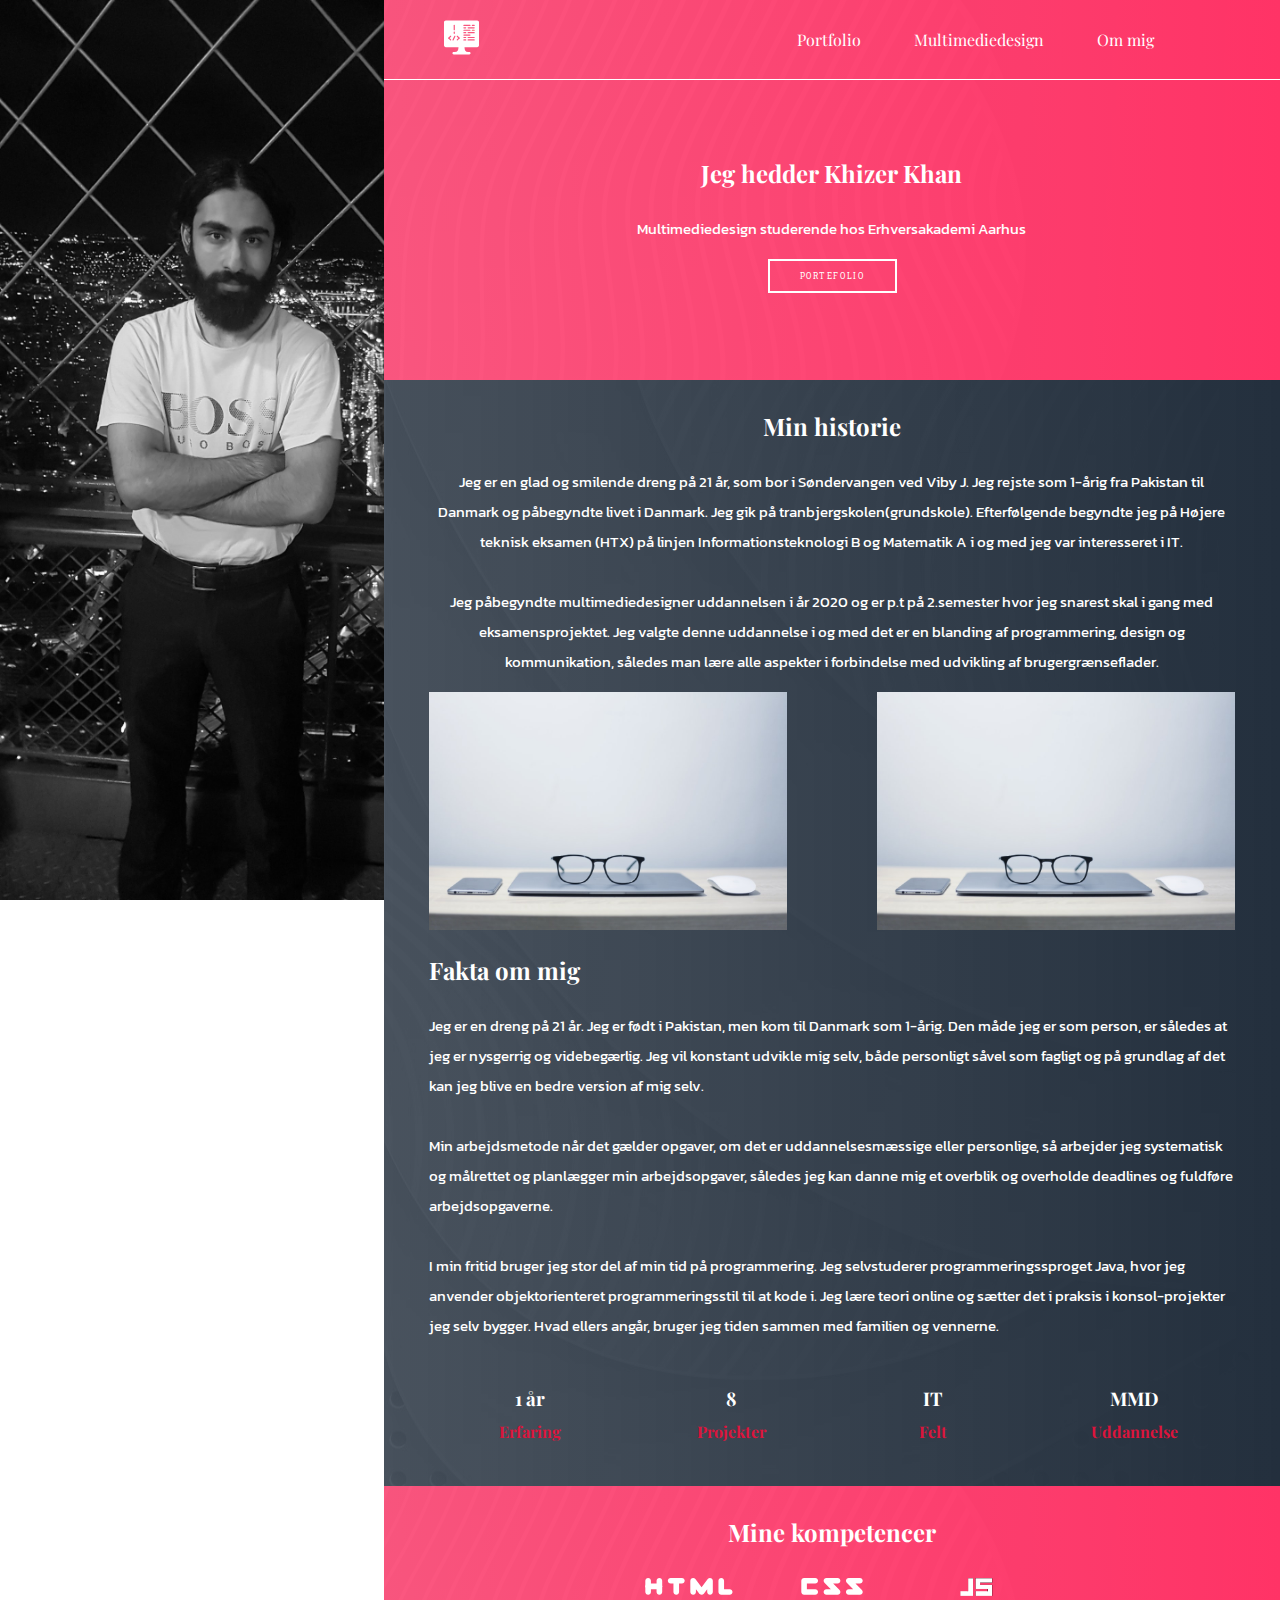
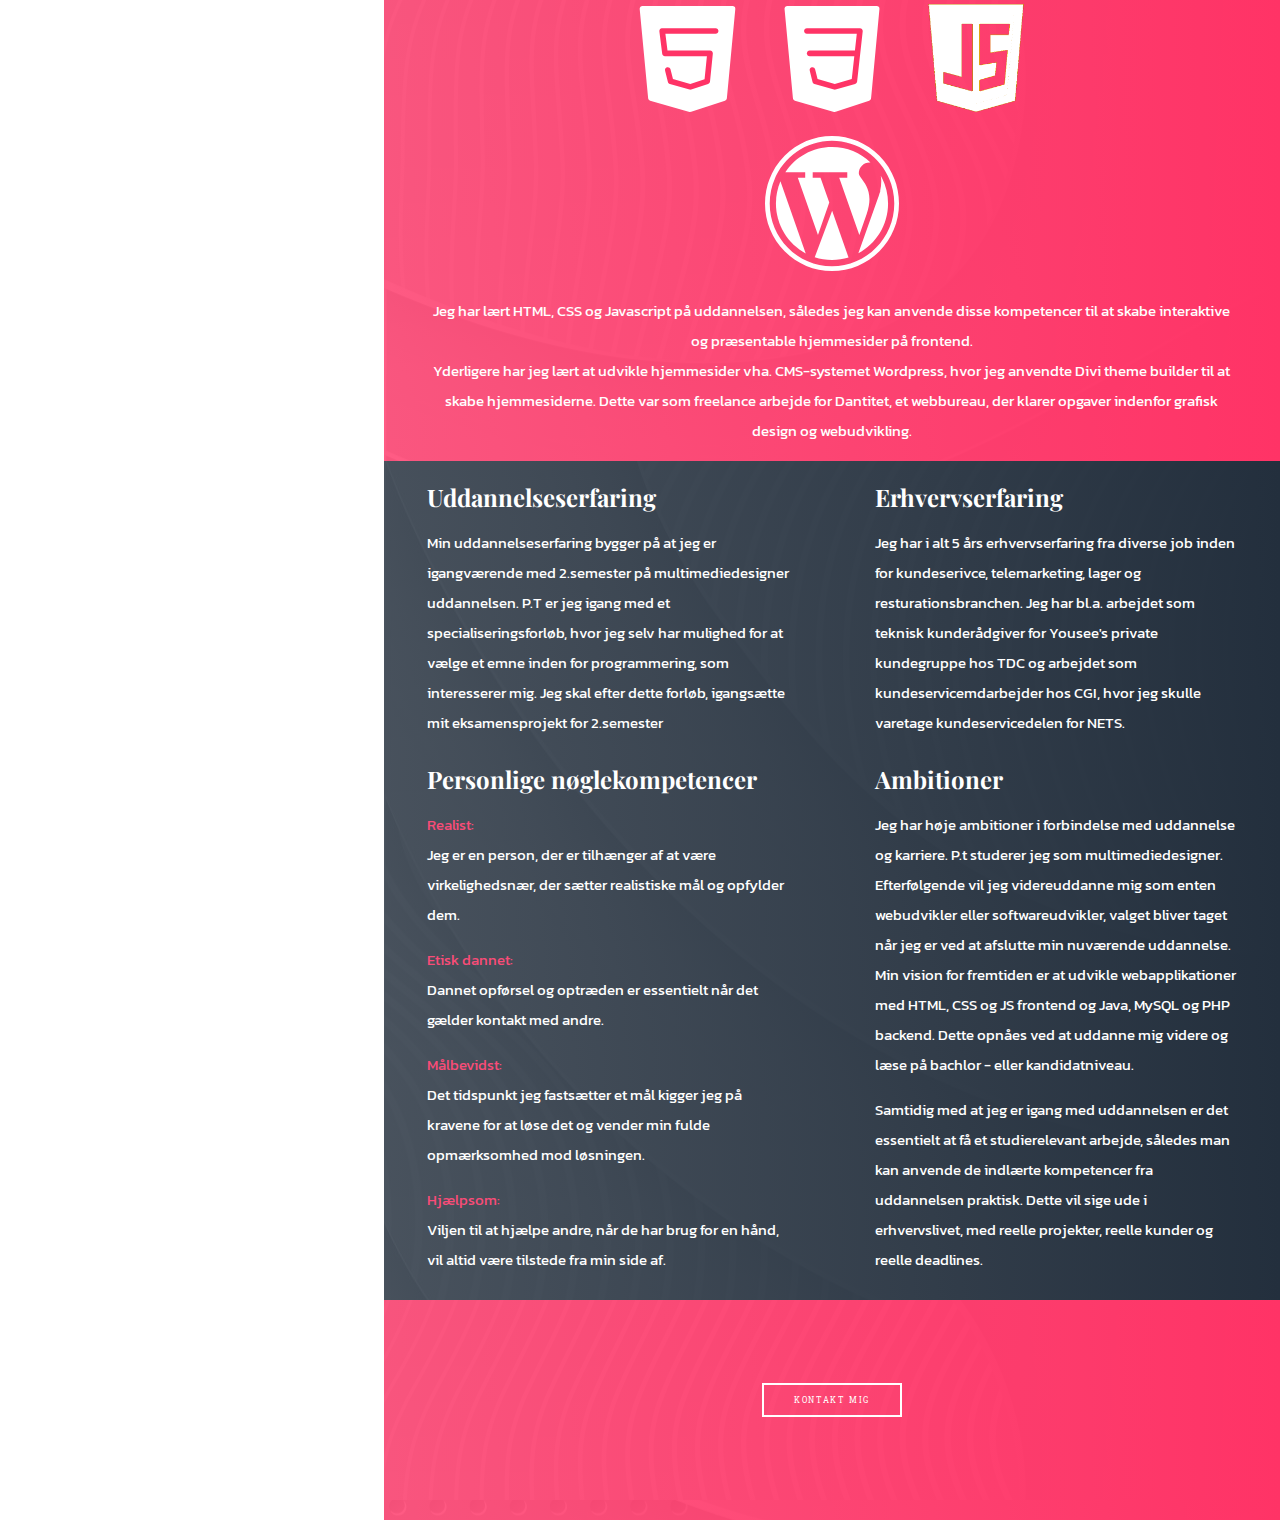
==== html/aboutme.html @ 786d1e97 "update" ====
<!DOCTYPE html>

<html lang="da">

<head>
    <meta charset="utf-8">
    <meta http-equiv="X-UA-Compatible" content="IE=edge">
    <title></title>
    <meta name="description" content="">
    <meta name="viewport" content="width=device-width, initial-scale=1">
    <link rel="stylesheet" href="../css/aboutme.css">
</head>

<body>


    <nav class="header">

        <a href="../index.html" class="logo"><img src="../images/coding.svg" id="logo"></a>
        <input class="menu-button" type="checkbox" id="menu-button">
        <label class="menu-icon" for="menu-button"><span class="nav-icon"></span></label>

        <ul class="menu">
            <li><a href="PortfoliePage.html">Portfolio</a></li>
            <li><a href="multimediedesign.html">Multimediedesign</a></li>
            <li class="hidden"><a href="datamatiker.html">Datamatiker</a></li>
            <li><a href="aboutme.html">Om mig</a></li>




        </ul>

    </nav>

    </nav>

    <nav class="navigation">
        <a href="../index.html"><img src="../images/coding.svg"> </a>
        <ul class="nav-list">
            <a href="../html/PortfoliePage.html">
                <li>Portfolio</li>
            </a>
            <a href="../html/multimediedesign.html">
                <li>Multimediedesign</li>
            </a>
            <a href="../html/datamatiker.html" class="hidden">
                <li class="hidden">Datamatiker</li>
            </a>
            <a href="../html/aboutme.html">
                <li>Om mig</li>
            </a>

        </ul>

    </nav>


    <main>

        <div class="fixed">
        </div>

        <div class="test">

            <div class="test1">
                <div class="content-box" id="content-1">
                    <div id="introduction_content">

                        <h2 class="Header">Jeg hedder Khizer Khan</h2>
                        <p class="text-font"> Multimediedesign studerende hos Erhversakademi Aarhus</p>
                        <a href="../html/PortfoliePage.html"><button id="CTAPortefolio">Portefolio</button></a>

                    </div>
                </div>

                <div class="content-box" id="aboutMe">
                    <div id="aboutMe_content">
                        <h2 class="Header marginTop">Min historie</h2>
                        <p class="text-font">Jeg er en glad og smilende dreng på 21 år, som bor i Søndervangen ved Viby
                            J. Jeg rejste som 1-årig fra Pakistan til Danmark og påbegyndte livet i Danmark. Jeg gik på
                            tranbjergskolen(grundskole). Efterfølgende begyndte jeg på Højere teknisk eksamen (HTX) på
                            linjen Informationsteknologi B og Matematik A i og med jeg var interesseret i IT. </p>

                        <p class="text-font"> Jeg påbegyndte multimediedesigner uddannelsen i år 2020 og er p.t på
                            2.semester hvor jeg snarest skal i gang med eksamensprojektet. Jeg valgte denne uddannelse i
                            og med det er en blanding af programmering, design og kommunikation, således man lære alle
                            aspekter i forbindelse med udvikling af brugergrænseflader. </p>
                        <div id="picture-box">
                            <div class="picture-frame">
                                <img src="../images/testing.jpg">
                            </div>
                            <div class="picture-frame">
                                <img src="../images/testing.jpg">

                            </div>


                        </div>
                        <div id="factsAboutMe">
                            <h2 class="Header spacing">Fakta om mig </h2>
                            <p class="text-font spacing" id="marginOff">Jeg er en dreng på 21 år. Jeg er født i
                                Pakistan, men kom til Danmark som 1-årig. Den måde jeg er som person, er således at jeg
                                er nysgerrig og videbegærlig. Jeg vil konstant udvikle mig selv, både personligt såvel
                                som fagligt og på grundlag af det kan jeg blive en bedre version af mig selv.</p>
                            <p class="text-font spacing" id="marginOff">Min arbejdsmetode når det gælder opgaver, om det
                                er uddannelsesmæssige eller personlige, så arbejder jeg systematisk og målrettet og
                                planlægger min arbejdsopgaver, således jeg kan danne mig et overblik og overholde
                                deadlines og fuldføre arbejdsopgaverne.</p>
                            <p class="text-font spacing" id="marginOff">
                                I min fritid bruger jeg stor del af min tid på programmering. Jeg selvstuderer
                                programmeringssproget Java, hvor jeg anvender objektorienteret programmeringsstil til at
                                kode i. Jeg lære teori online og sætter det i praksis i konsol-projekter jeg selv
                                bygger. Hvad ellers angår, bruger jeg tiden sammen med familien og vennerne.</p>
                        </div>

                        <div id="factnumber_box">
                            <div class="factNumber_content">
                                <h3 class="Header">1 år</h3>
                                <h4 class="Header color">Erfaring</h4>

                            </div>
                            <div class="factNumber_content">
                                <h3 class="Header">8</h3>

                                <h4 class="Header color">Projekter</h4>

                            </div>
                            <div class="factNumber_content">
                                <h3 class="Header">IT</h3>

                                <h4 class="Header color">Felt</h4>

                            </div>
                            <div class="factNumber_content">
                                <h3 class="Header">MMD</h3>

                                <h4 class="Header color">Uddannelse</h4>

                            </div>


                        </div>
                    </div>




                </div>

                <div class="content-box" id="MySkills">
                    <div class="introduction_mySkills">
                        <h2 class="Header marginTop">Mine kompetencer</h2>
                        <div class="skill-box">
                            <div class="frame-pictures">
                                <img src="../images/html-5.svg">
                            </div>
                            <div class="frame-pictures">
                                <img src="../images/css_logo.svg">
                            </div>
                            <div class="frame-pictures">
                                <img src="../images/js.png" id="border-radius">
                            </div>

                            <div class="word-press frame-pictures">
                                <img src="../images/wordpress.svg" id="border-radius">
                            </div>

                            <p class="text-font">Jeg har lært HTML, CSS og Javascript på uddannelsen, således jeg kan
                                anvende disse
                                kompetencer til at skabe interaktive og præsentable hjemmesider på frontend.<br>
                                Yderligere har jeg lært at udvikle hjemmesider vha. CMS-systemet Wordpress, hvor jeg
                                anvendte Divi theme builder til at skabe hjemmesiderne. Dette var som freelance arbejde
                                for Dantitet, et webbureau, der klarer opgaver indenfor grafisk design og webudvikling.

                            </p>
                        </div>




                        <div class="skill-box hidden">
                            <div class="frame-pictures hidden">
                                <img src="../images/html-5.svg">
                            </div>
                            <div class="frame-pictures">
                                <img src="../images/css_logo.svg">
                            </div>
                            <div class="frame-pictures">
                                <img src="../images/js.png" id="border-radius">
                            </div>


                        </div>
                        <p class="text-font hidden">Jeg har lært Java, MySQL og PHP, som primært forholder sig til
                            backend-udvikling. Jeg kan kombinere min viden om front-end og back-end udvikling og anvende
                            det projektorienteret.

                        </p>
                        <div class="skill-container">
                            <div class="skill-description-box color_to_skill_box">
                                <h2 class="Header spacing">Uddannelseserfaring</h2>
                                <p class="text-font spacing">Min uddannelseserfaring bygger på at jeg er igangværende
                                    med
                                    2.semester på multimediedesigner uddannelsen. P.T er jeg igang med et
                                    specialiseringsforløb, hvor jeg selv har mulighed for at vælge et emne inden for
                                    programmering, som interesserer mig. Jeg skal efter dette forløb, igangsætte mit
                                    eksamensprojekt for 2.semester </p>

                                <!-- På nuværende tidspunkt går jeg på
                                    Datamatiker uddannelsen, som primært forholder sig til udvikling og designing af
                                    systemer med teknologier som, Java, mySQL og PHP.-->
                            </div>



                            <div class="skill-description-box color_to_skill_box">
                                <h2 class="Header spacing"> Erhvervserfaring</h2>
                                <p class="text-font spacing">Jeg har i alt 5 års erhvervserfaring fra diverse job inden
                                    for kundeserivce, telemarketing, lager og resturationsbranchen. Jeg har bl.a.
                                    arbejdet som teknisk kunderådgiver for Yousee's private kundegruppe hos TDC og
                                    arbejdet som kundeservicemdarbejder hos CGI, hvor jeg skulle varetage
                                    kundeservicedelen for NETS.

                                </p>
                            </div>

                            <div class="skill-description-box color_to_skill_box">
                                <h2 class="Header spacing">Personlige nøglekompetencer</h2>
                                <p class="text-font spacing"><span class="highlight">Realist:</span><br>Jeg er en
                                    person, der er tilhænger af at være virkelighedsnær, der sætter realistiske mål og
                                    opfylder dem.</p>
                                <p class="text-font spacing"><span class="highlight">Etisk dannet:</span><br>Dannet
                                    opførsel og optræden er essentielt når
                                    det gælder kontakt med andre.</p>
                                <p class="text-font spacing"><span class="highlight">Målbevidst:</span><br>
                                    Det tidspunkt jeg fastsætter et mål kigger jeg på kravene for at løse det og vender min fulde opmærksomhed mod løsningen.
                                   </p>
                                <p class="text-font spacing"><span class="highlight">Hjælpsom:</span><br> Viljen til at hjælpe andre, når de har brug for en
                                    hånd, vil altid være tilstede fra min side af.
                            </p>

                                <!--<ul class="list">
                                    <li class="listItems">Realist</li>
                                    <li class="listItems">Etisk dannet</li>
                                    <li class="listItems">Målbevidst</li>
                                    <li class="listItems">Hjælpsom</li>


                                </ul> -->


                            </div>

                            <div class="skill-description-box color_to_skill_box">
                                <h2 class="Header spacing">Ambitioner</h2>
                                <p class="text-font spacing" id="marginOff">Jeg har høje ambitioner i forbindelse med
                                    uddannelse og karriere. P.t studerer jeg som multimediedesigner. Efterfølgende vil
                                    jeg videreuddanne mig som enten webudvikler eller softwareudvikler, valget bliver
                                    taget når jeg er ved at afslutte min nuværende uddannelse. Min vision for fremtiden
                                    er at udvikle webapplikationer med HTML, CSS og JS frontend og Java, MySQL og PHP
                                    backend. Dette opnåes ved at uddanne mig videre og læse på bachlor - eller
                                    kandidatniveau.</p>
                                <p class="text-font spacing" id="marginOff">Samtidig med at jeg er igang med uddannelsen
                                    er det essentielt at få et studierelevant arbejde, således man kan anvende de
                                    indlærte kompetencer fra uddannelsen praktisk. Dette vil sige ude i erhvervslivet,
                                    med reelle projekter, reelle kunder og reelle deadlines.</p>

                            </div>
                        </div>
                        <div class="contact">

                            <a id="CTAPortefolio" href="mailto:Khizer759@gmail.com">Kontakt mig</a>
                        </div>

                    </div>


                </div>
            </div>
        </div>
    </main>

    <footer></footer>

    <script src="../js/script.js"></script>
</body>

</html>
---- css/aboutme.css ----
/* Google-fonts: */ 
@import url('https://fonts.googleapis.com/css2?family=Montserrat:wght@300&display=swap');
@import url('https://fonts.googleapis.com/css2?family=Roboto+Slab&display=swap');
@import url('https://fonts.googleapis.com/css2?family=Playfair+Display:wght@500&display=swap');
@import url('https://fonts.googleapis.com/css2?family=Peddana&display=swap');
@import url('https://fonts.googleapis.com/css2?family=Kanit:wght@200&display=swap');
/* #FF3366 */
/* CSS-variables for colors and typographys: */ 

:root{
--main-button-font: 'Roboto Slab', serif;
--main-header-font: 'Playfair Display', serif;
--main-text-font: 'Kanit', sans-serif;
--main-hidden-show-text: "none";
}

*{
 box-sizing: border-box;   
}

body{
margin: 0;
padding: 0;   

}


@media screen and (min-width:1025px){

#SecondDecendant{
margin-top: 130px;
}

/*
.fullscreen-box{
width: 100%;
height: auto;
}

#fullscreenImage{
width: 69vw;
}

*/

.highlight{
color: #F94C78;
}

.border-r{
}

.header{
display: none;
}



.navigation{
    width: 70%;
    height: 80px;
    border-bottom: 1px solid white;
    position: fixed;
    display: flex;
    flex-flow: row wrap;
    align-items: center;
    justify-content: space-between;
    margin-left: 30%;
    background-image: linear-gradient(90deg, rgba(255, 51, 102, 0.8), rgba(255, 51, 102, 1)), url("../images/background.jpg");

    }
    
    .navigation img{
    margin-left: 60px;
    width: 35px;


    }

    #content-1{
    margin-top: 60px;
    }
    

    .nav-list{
    display: flex;
    width: 450px;
    justify-content: space-around;
    color: white;
    list-style-type: none;
    text-decoration: none;
    margin-right: 100px;
    }
    
    .nav-list a{
    text-decoration: none;
    color: white;
    font-family: var(--main-header-font);
    }
    
    .nav-list a:hover{
    color: black;
    }

.fixed{
width: 30%;
height: 100vh;
background-image: url(../images/khizer-fixed.jpg);
background-size: cover;
position: fixed; 
-webkit-filter: grayscale(100%); /* Safari 6.0 - 9.0 */
filter: grayscale(100%);    

}

.test{
width: 100%;
height: auto;
display: flex;
flex-flow: row;
justify-content: flex-end;
}

.test1{
width: 70%;
height: auto;
display: flex;
flex-flow: column;
}

.content-box{
    width: 100%;
    height: auto;
    display: flex;
    justify-content: center;
    align-items: center;
    padding-top: 10px;
padding-bottom: 10px;
    }

    .content-box:nth-child(odd) {
        background-image: linear-gradient(90deg, rgba(255, 51, 102, 0.8), rgba(255, 51, 102, 1)), url("../images/background.jpg");
    width: 100%;
    }

    .content-box:nth-child(even) {
    background-image: linear-gradient(90deg,rgba(35, 47, 61, 0.8), rgba(35, 47, 61, 1)), url("../images/background-flipped.jpg");
    width: 100%;
    }
    
    #introduction_content{
    width: 100%;
    height: 300px;
    display: flex;
    flex-flow: column;
    align-items: center;
    justify-content: center;  
    color: white;
    }
    
    .text-font{
    font-family: var(--main-text-font);   
    color: white; 
    width: 90%;
    margin-left: auto;
    margin-right: auto;
    text-align: center;
    font-size: 15px;
    line-height: 2;
    
    }
    
    .Header{
    font-family: var(--main-header-font);   
    margin: 10px 0px;
    color: white;
    width: 90%;
    text-align: center;
    margin-left: auto;
    margin-right: auto;
    }
    
    #CTAPortefolio{
        padding: 10px 30px;
        color: white;
        background-color: transparent;
        border: 2px solid white;
        font-size: 0.5rem;
        letter-spacing: .1rem;
        text-transform: uppercase;
        margin-top: 30px;
        transition: .3s ease background-color;
        transition-property: background-color, color;
        margin: 0px 5px;
        font-family: var(--main-button-font);   
        text-decoration: none;
    }
    
    #font1{
    margin: 0; 
    }
    
    #CTAPortefolio:hover{
    
        border-color: crimson;
    }
    
    .container{
     
    }
    

    
    #aboutMe_content, .introduction_mySkills{
    width: 100%;    
    height: auto;
    display: flex;
    flex-flow: column;
    justify-content: center;
    align-items: center;
    padding-top: 10px;
    padding-bottom: 10px;
    }
    
    #picture-box, .skill-box{
    width: 100%;
    height: auto;
    display: flex;
    flex-flow: row wrap;
    align-items: center;
    justify-content: space-around;
    }
    
    .picture-frame{
    width: 40%;
    }
    
    .picture-frame img{
    width: 99.9%;
    }

    .hidden{
        display: none;
        }
    
    #factsAboutMe{
    width: 100%;
    display: flex;
    flex-flow: row wrap;
    align-items: center;
    justify-content: flex-start;
  padding-top: 10px;
padding-bottom: 10px;

  
    }

    .skill-description-box{
    width: 45%;
    }

    .skill-container{
    width: 100%;
    height: auto;
    display: flex;
    flex-flow: row wrap;
    justify-content: space-around;
    background-image: linear-gradient(90deg,rgba(35, 47, 61, 0.8), rgba(35, 47, 61, 1)), url("../images/background-flipped.jpg");
    padding-top: 10px;
padding-bottom: 10px;
    }

   
    
    .spacing{
    text-align: start;
    }
    .marginTop{
    margin-top: 10px;
    }
    
    #factnumber_box{
    width: 90%;
    height: auto;
    display: flex;
    flex-flow: row wrap;
    justify-content: space-around;
    align-content: space-around;
    padding-top: 10px;
padding-bottom: 10px;
    }
    
    .factNumber_content{
    width: 25%;
    height: auto;
    text-align: center;
    height: 80px;
    }
    
    .color{
    color:crimson; 
    margin-top: 5px;
    
    }
    
    #MySkills{
    
    }
    
    .frame-pictures{
    width: 15%;
    height: auto;
    margin: 0px 5px;
    padding-top: 10px;
    padding-bottom: 10px;
    
    }

    .word-press{
    width: 100%;
    height: auto;
    margin: 0px 5px;
    padding-top: 10px;
    padding-bottom: 10px;
display: flex;
justify-content: center;
    }

    
    
    .frame-pictures img{
    width: 99.9%;
   
    }

    .word-press img{
        width: 15.13%;
        }
    .skill-box{
    justify-content: center;
    margin-top: 10px;
    }
    
    #border-radius{
    }
    

    
    
    #emailMe{
    margin: 10px; 
    padding: 10px 30px;
    color: white;
    background-color: transparent;
    border: 2px solid crimson;
    font-size: 0.5rem;
    letter-spacing: .1rem;
    text-transform: uppercase;
    margin-top: 30px;
    transition: .3s ease background-color;
    transition-property: background-color, color;
    margin: 10px 5px;
    font-family: var(--main-button-font);
    text-decoration: none;
    }
    
    #emailMe:hover{
        color: black;
        background-color: crimson;  
    }
    
    .contact{
    width: 100%;
    height: 200px;
    display: flex;
    flex-flow: row;  
    justify-content: center;
    align-items: center;
    background-image: linear-gradient(90deg, rgba(255, 51, 102, 0.8), rgba(255, 51, 102, 1)), url("../images/background.jpg");
    }
    
    
    
.list{
color: white;
font-family: var(--main-text-font);
line-height: 7;
font-size: 15px;
margin-top: -30px;
}



}

@media screen and (max-width:1024px){

    
  .navigation{
    display: none;
    }
    
    .menu li, a {
        color: white;
        list-style: none;
        text-decoration: none;
        font-family: var(--main-headingfont);
        }
     
        .header{
            background-image: linear-gradient(90deg, rgba(255, 51, 102, 0.8), rgba(255, 51, 102, 1)), url("../images/background.jpg");

            box-shadow: 1px 1px 4px 0 rgba(0, 0, 0, .3);
            position: fixed;
            width: 100%;
            z-index: 3;
            border-bottom: 1px solid white;
        }
        
        .header ul{
        margin: 0;
        padding: 0;
        overflow: hidden;
        background-color: black;
        
            
        }
        
        .header ul a{
        display: block;
        outline: 1px solid crimson;
        outline-style:solid;
        padding: 20px;
      
        }
        
        .header ul a:hover{
        background-color:crimson;
        color: white;
        }
        
        .header .logo{
        float: left;
        display: block;
        }
        
        .header .menu{
        clear: both;
        max-height: 0;
        transition:max-height .2s ease-out;
            
        }
        
        #logo{
      margin-top: 20px;
      margin-bottom: 10px;
      margin-left: 18px;
      width: 35px;
        }
        
        .header .menu-icon{
        padding: 28px 20px;
        position: relative;
        float: right;
        cursor: pointer;
        }
        
        
        .header .menu-icon .nav-icon{
        background-color: white;
        display: block;
        height: 2px;
        top: 5px;
        width: 18px;
        position: relative;
        transition:background 2.s ease-out;
        }
        
        .header .menu-icon .nav-icon:before{
        content: "";
        display: block;
        height: 100%;
        width: 100%;
        position: absolute;
        transition:all .2 ease-out;
        top: 10px;
        background: white;
        }
        
        .header .menu-icon .nav-icon:after{
        content: "";
        display: block;
        height: 100%;
        width: 100%;
        top: 5px;
        position: absolute;
        transition:all .2 ease-out;
        background:white;
            
        /* check her */
        }
        
        .header .menu-button{
            display: none;
                
            }
        
        .header .menu-button:checked ~ .menu{
        max-height: 350px;    
        }

    .fixed{
     width: auto;
     margin-left: auto;
     margin-right: auto;
     height:60vh;
     background-image: url(../images/khizer-fixed.jpg);
     background-size: cover;
     background-attachment: fixed;
     -webkit-filter: grayscale(100%); /* Safari 6.0 - 9.0 */
filter: grayscale(100%);    
    }

.content-box{
width: 100%;
height: auto;
display: flex;
justify-content: center;
align-items: center;
}

#introduction_content{
width: 100%;
height: 300px;
display: flex;
flex-flow: column;
align-items: center;
justify-content: center;  
color: white;

}

.text-font{
font-family: var(--main-text-font);   
color: white; 
width: 90%;
margin-left: auto;
margin-right: auto;
text-align: center;
line-height: 2;

}

.Header{
font-family: var(--main-header-font);   
margin: 10px;
color: white;
width: 90%;
text-align: center;
margin-left: auto;
margin-right: auto;
}

#CTAPortefolio{
    padding: 10px 30px;
    color: white;
    background-color: transparent;
    border: 2px solid white;
    font-size: 0.5rem;
    letter-spacing: .1rem;
    text-transform: uppercase;
    margin-top: 30px;
    transition: .3s ease background-color;
    transition-property: background-color, color;
    margin: 0px 5px;
    font-family: var(--main-button-font);   
}

#font1{
margin: 0; 
}

#CTAPortefolio:hover{
    border-color: crimson;
      
}

.container{
 
}

#aboutMe{
}

#aboutMe_content, .introduction_mySkills{
width: 100%;    
height: auto;
display: flex;
flex-flow: column;
justify-content: center;
align-items: center;
padding-top: 10px;
padding-bottom: 10px;
}

#picture-box, .skill-box{
width: 100%;
height: auto;
display: flex;
flex-flow: row wrap;
align-items: center;
justify-content: space-around;
}

.picture-frame{
width: 40%;
height: auto;
}

.picture-frame img{
width: 99.9%;
}

#factsAboutMe, .skill-description-box{
width: 100%;
height: auto;
display: flex;
flex-flow: row wrap;
align-items: center;
justify-content: flex-start;
padding-top: 10px;
padding-bottom: 10px;
}

.spacing{
text-align: start;
margin-top: 10px;
}
.marginTop{
margin-top: 10px;
}

#factnumber_box{
width: 100%;
height: auto;
display: flex;
flex-flow: row wrap;
justify-content: space-around;
align-content: space-around;
}

.factNumber_content{
width: 40%;
height: auto;
text-align: center;
height: 80px;
}

.color{
color:crimson; <
margin-top: 5px;

}

#MySkills{

}

.frame-pictures{
width: 15%;
height: auto;
margin: 0px 5px;
padding-top: 10px;
padding-bottom: 10px;

}

.frame-pictures img{
width: 99.9%;

}
.skill-box{
justify-content: center;
margin-top: 10px;
}



.color_to_skill_box{
    background-image: linear-gradient(90deg,rgba(35, 47, 61, 0.8), rgba(35, 47, 61, 1)), url("../images/background-flipped.jpg");
   
}


#emailMe{
margin: 10px; 
padding: 10px 30px;
color: white;
background-color: transparent;
border: 2px solid crimson;
font-size: 0.5rem;
letter-spacing: .1rem;
text-transform: uppercase;
margin-top: 30px;
transition: .3s ease background-color;
transition-property: background-color, color;
margin: 10px 5px;
font-family: var(--main-button-font);
}

#emailMe:hover{
    color: black;
    background-color: crimson;  
}

.contact{
width: 100%;
height: 200px;
display: flex;
flex-flow: row;  
justify-content: center;
align-items: center;
background-image: linear-gradient(90deg, rgba(255, 51, 102, 0.8), rgba(255, 51, 102, 1)), url("../images/background.jpg");
}

.list{
    color: white;
    font-family: var(--main-text-font);
    line-height: 2;
    margin-top: 10px;
    font-size: 15px;
    width: 95%;
   margin-left: auto;
   margin-right: auto;
   
    }


 .hidden{
display: none;
 }

  .content-box:nth-child(odd) {
    background-image: linear-gradient(90deg, rgba(255, 51, 102, 0.8), rgba(255, 51, 102, 1)), url("../images/background.jpg");
    width: 100%;
    }

    .content-box:nth-child(even) {
    background-image: linear-gradient(90deg,rgba(35, 47, 61, 0.8), rgba(35, 47, 61, 1)), url("../images/background-flipped.jpg");
    width: 100%;
    }

    .highlight{
    color: #F94C78;
    }
}
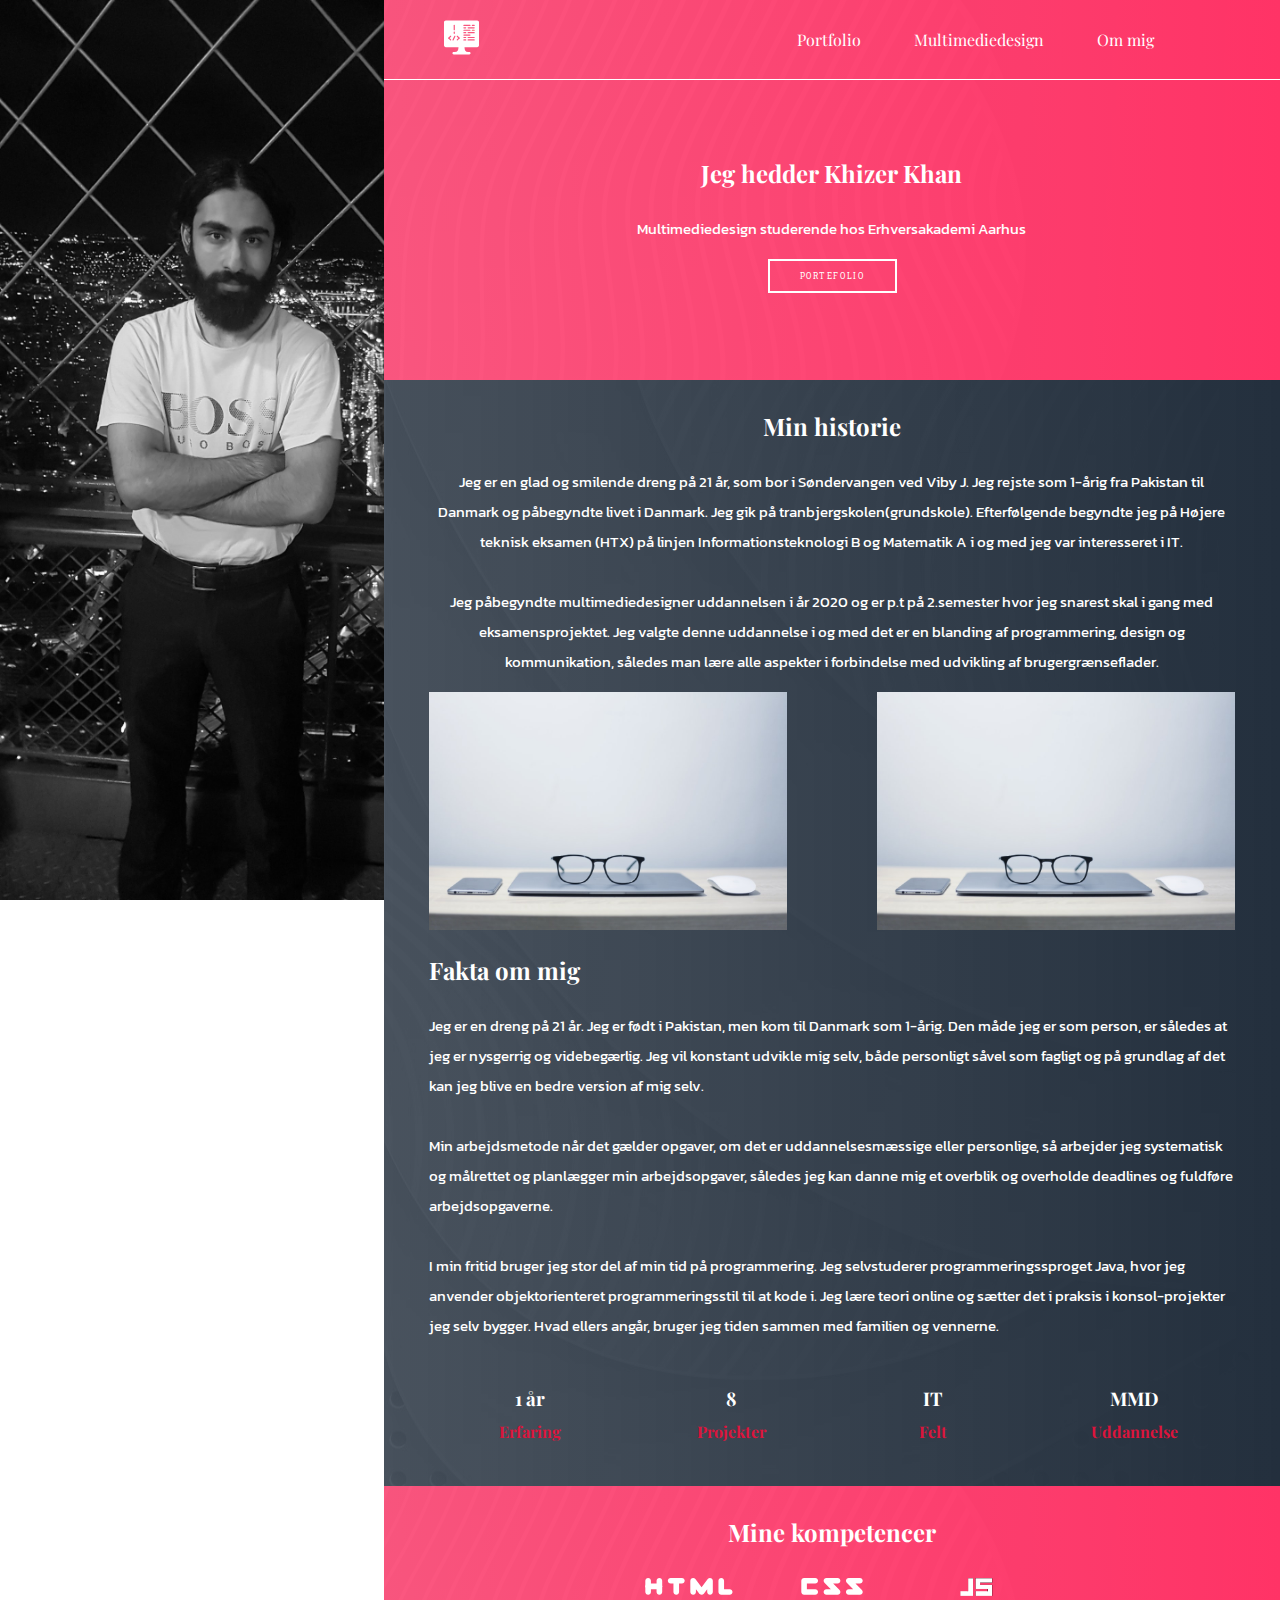
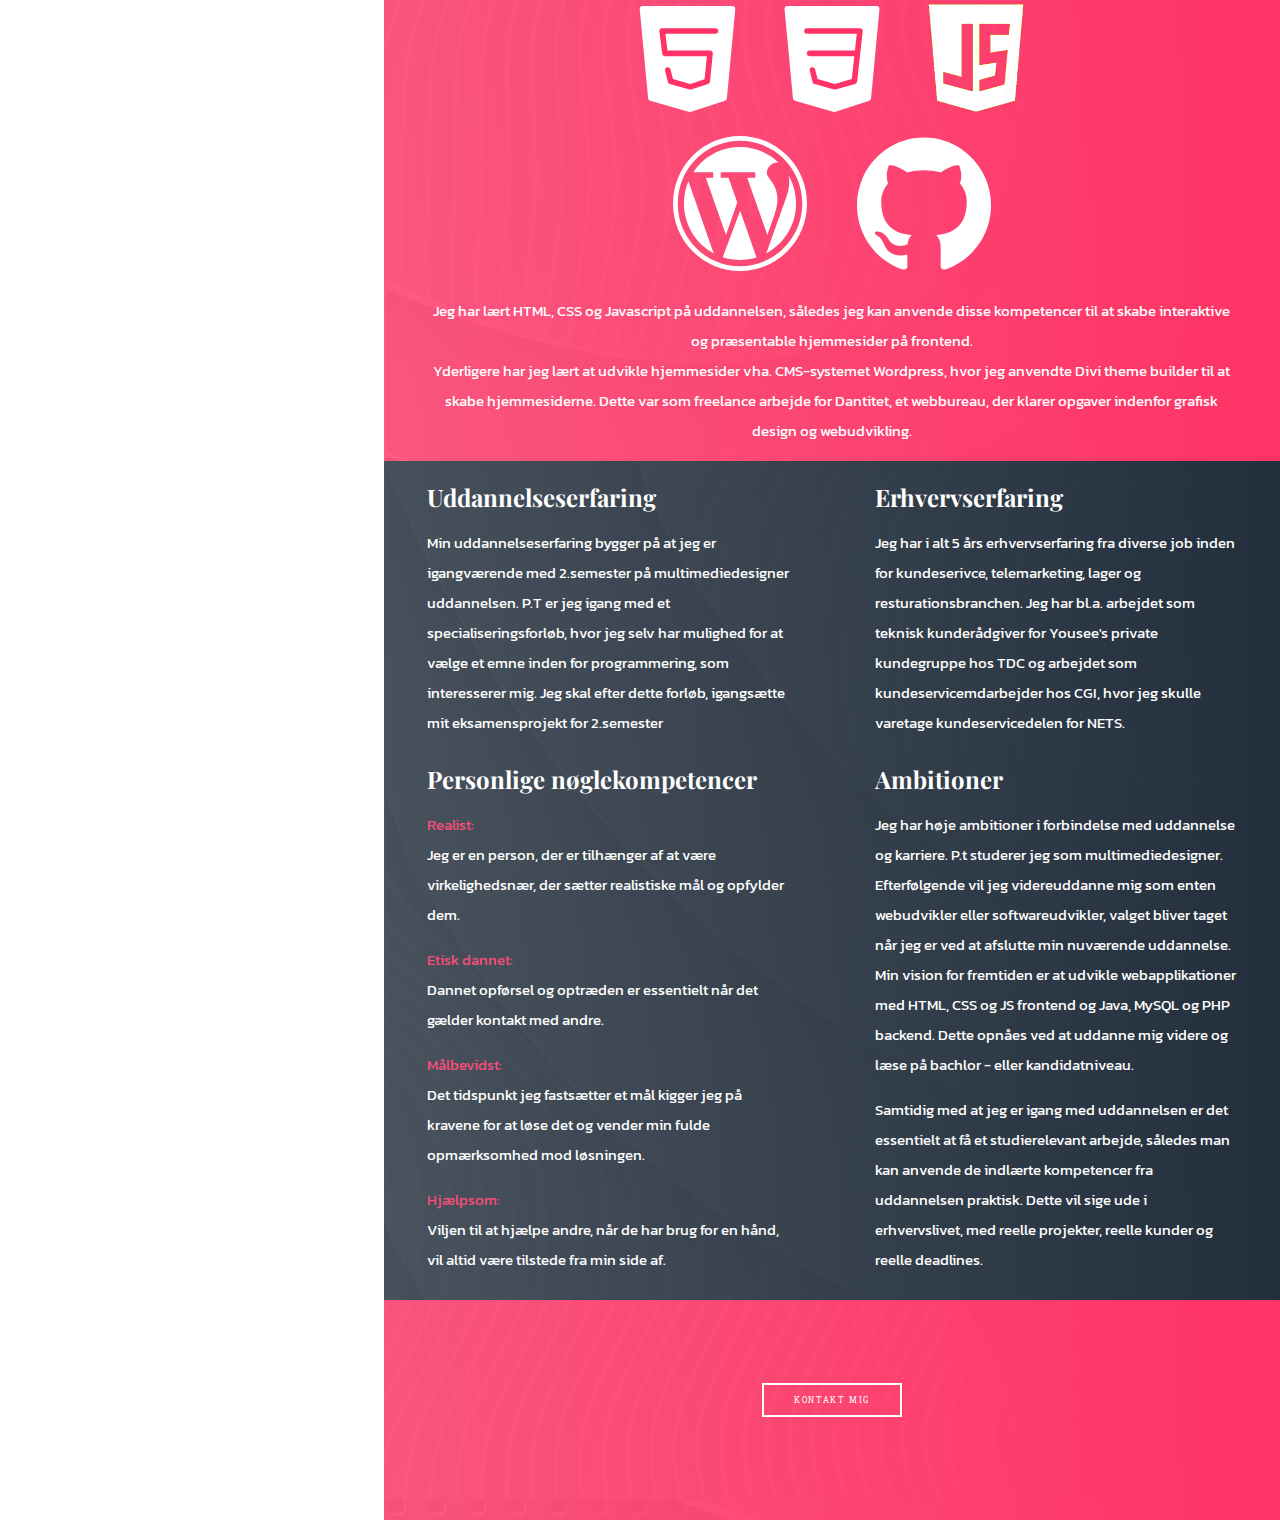
==== commit 78b35aad: "update" ====
--- a/html/aboutme.html
+++ b/html/aboutme.html
@@ -162,8 +162,10 @@
                                 <img src="../images/js.png" id="border-radius">
                             </div>
 
+
                             <div class="word-press frame-pictures">
                                 <img src="../images/wordpress.svg" id="border-radius">
+                                <img src="../images/github.svg" id="border-radius">
                             </div>
 
                             <p class="text-font">Jeg har lært HTML, CSS og Javascript på uddannelsen, således jeg kan
--- a/css/aboutme.css
+++ b/css/aboutme.css
@@ -319,7 +319,6 @@
     .word-press{
     width: 100%;
     height: auto;
-    margin: 0px 5px;
     padding-top: 10px;
     padding-bottom: 10px;
 display: flex;
@@ -335,6 +334,7 @@
 
     .word-press img{
         width: 15.13%;
+        margin: 0px 25px;
         }
     .skill-box{
     justify-content: center;
@@ -421,22 +421,21 @@
         margin: 0;
         padding: 0;
         overflow: hidden;
-        background-color: black;
+        background-image: linear-gradient(90deg, rgba(255, 51, 102, 0.8), rgba(255, 51, 102, 1)), url("../images/background.jpg");
         
             
         }
         
         .header ul a{
         display: block;
-        outline: 1px solid crimson;
+        outline: 1px solid #263240;
         outline-style:solid;
         padding: 20px;
       
         }
         
         .header ul a:hover{
-        background-color:crimson;
-        color: white;
+        color: black;
         }
         
         .header .logo{
@@ -672,7 +671,6 @@
 margin: 0px 5px;
 padding-top: 10px;
 padding-bottom: 10px;
-
 }
 
 .frame-pictures img{
@@ -683,6 +681,25 @@
 justify-content: center;
 margin-top: 10px;
 }
+
+
+.word-press{
+    width: 100%;
+    height: auto;
+    padding-top: 10px;
+    padding-bottom: 10px;
+display: flex;
+justify-content: center;
+    }
+
+    
+    
+
+
+    .word-press img{
+        width: 15.13%;
+        margin: 0px 20px;
+        }
 
 
 
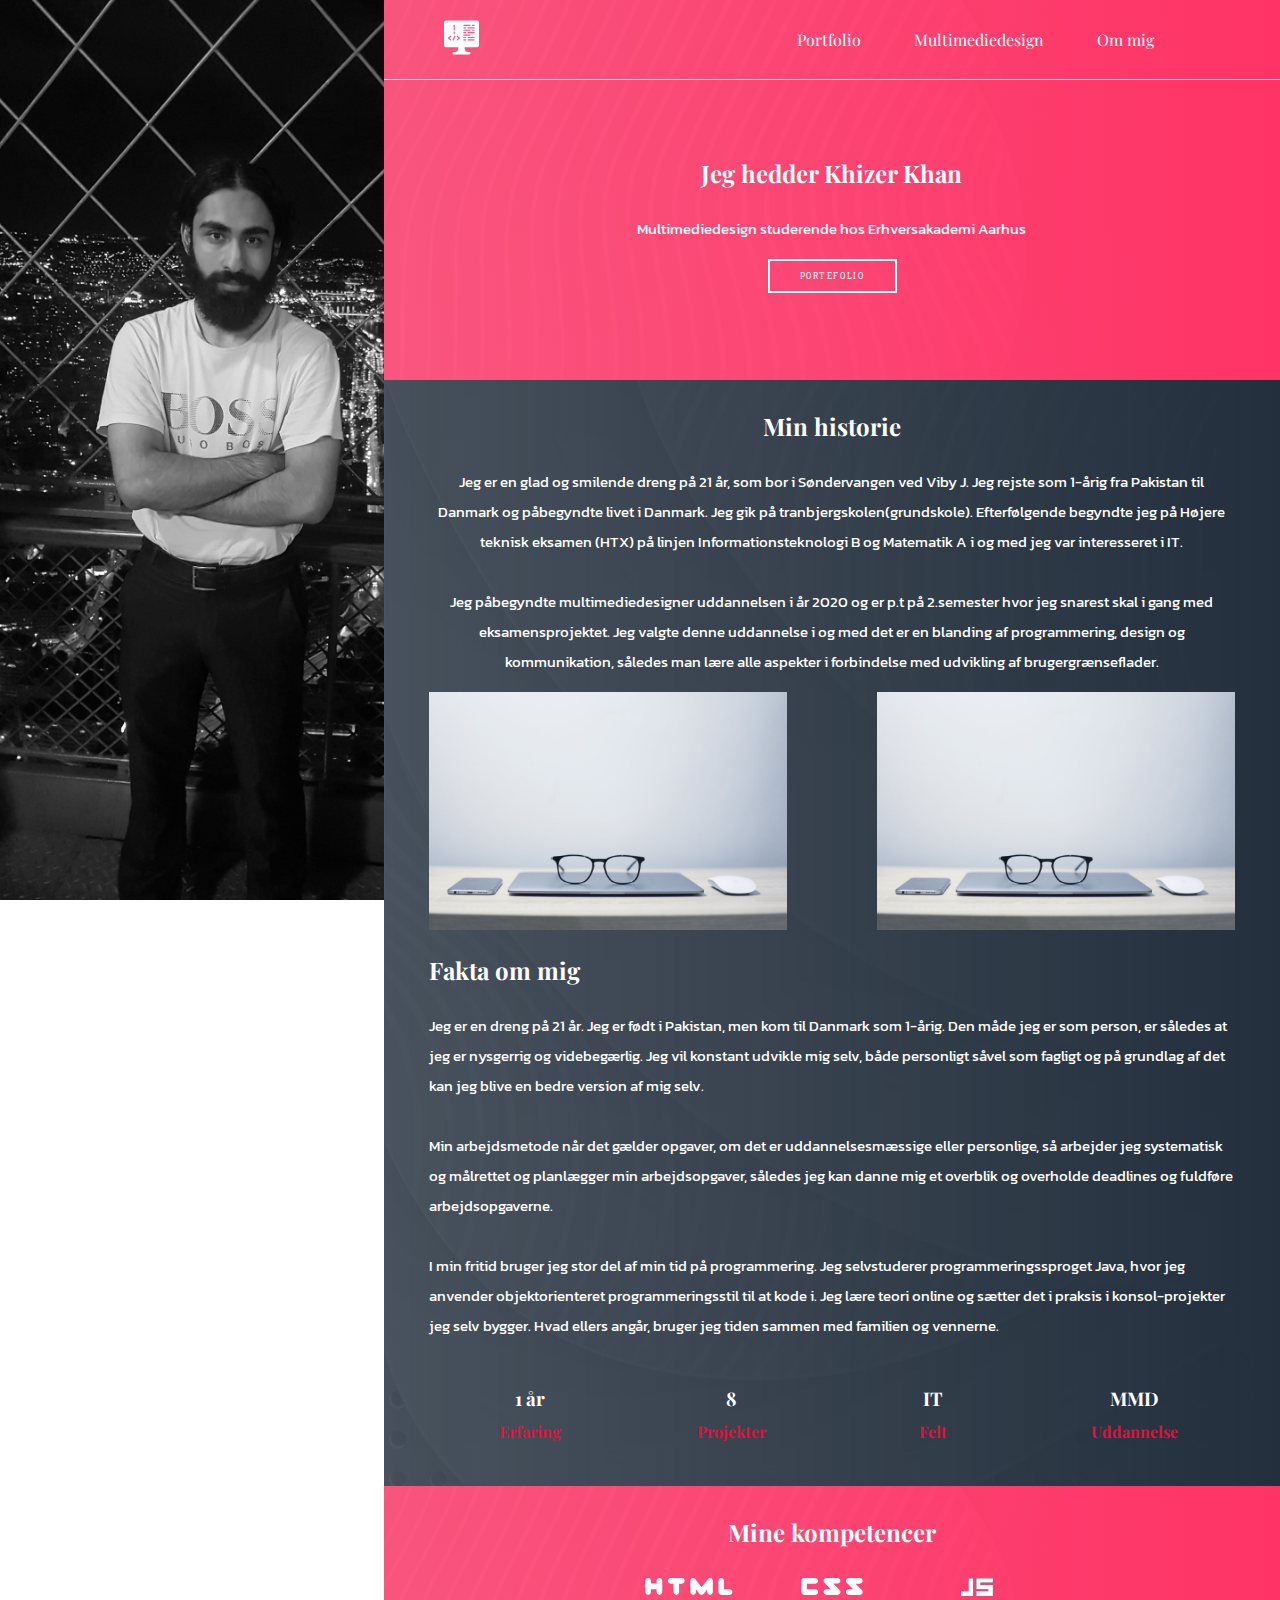
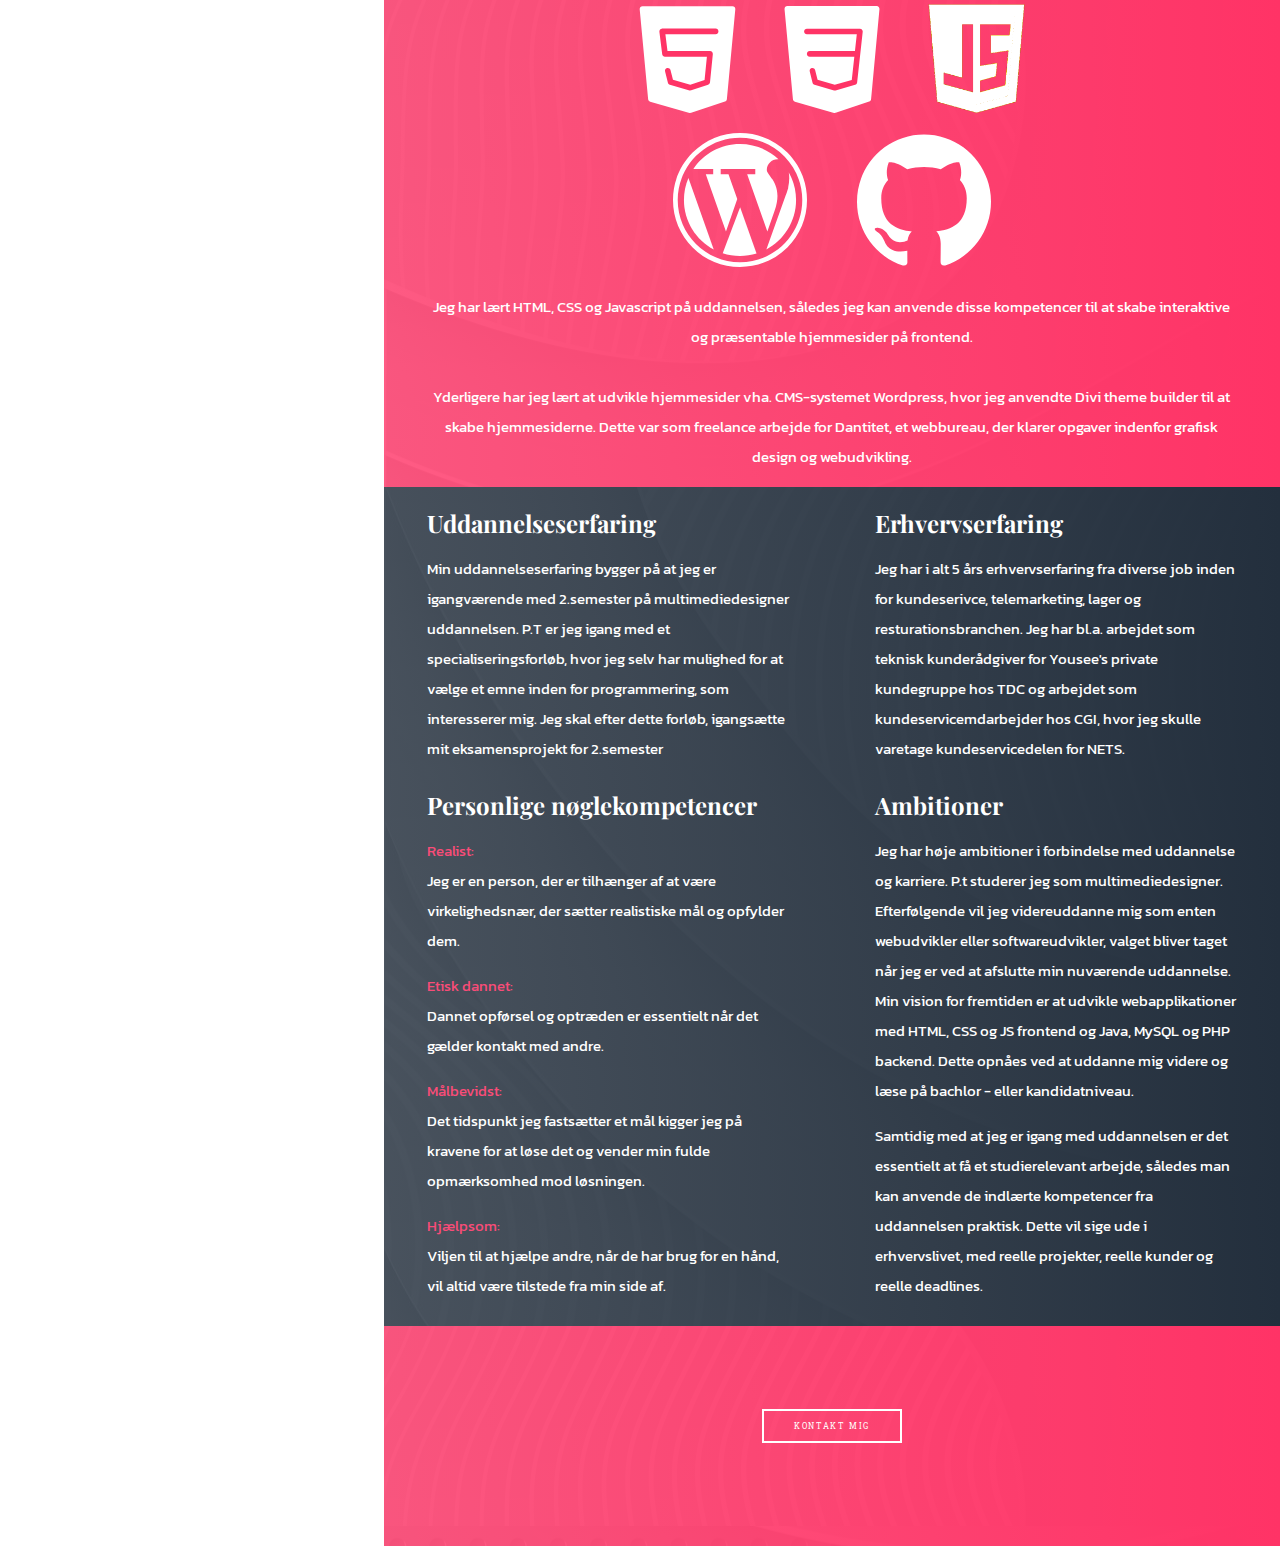
==== commit a6bb950f: "update" ====
--- a/html/aboutme.html
+++ b/html/aboutme.html
@@ -169,8 +169,8 @@
                             </div>
 
                             <p class="text-font">Jeg har lært HTML, CSS og Javascript på uddannelsen, således jeg kan
-                                anvende disse
-                                kompetencer til at skabe interaktive og præsentable hjemmesider på frontend.<br>
+                                anvende disse kompetencer til at skabe interaktive og præsentable hjemmesider på frontend. </p>
+                                <p class="text-font">
                                 Yderligere har jeg lært at udvikle hjemmesider vha. CMS-systemet Wordpress, hvor jeg
                                 anvendte Divi theme builder til at skabe hjemmesiderne. Dette var som freelance arbejde
                                 for Dantitet, et webbureau, der klarer opgaver indenfor grafisk design og webudvikling.
--- a/css/aboutme.css
+++ b/css/aboutme.css
@@ -313,6 +313,8 @@
     margin: 0px 5px;
     padding-top: 10px;
     padding-bottom: 10px;
+    display: flex;
+    justify-content: center;
     
     }
 
@@ -328,7 +330,7 @@
     
     
     .frame-pictures img{
-    width: 99.9%;
+    width: 99.99%;
    
     }
 
@@ -677,20 +679,23 @@
 width: 99.9%;
 
 }
+
+.word-press{
+    width: 100%;
+    height: auto;
+    padding-top: 10px;
+    padding-bottom: 10px;
+display: flex;
+justify-content: center;
+    }
+
 .skill-box{
 justify-content: center;
 margin-top: 10px;
 }
 
 
-.word-press{
-    width: 100%;
-    height: auto;
-    padding-top: 10px;
-    padding-bottom: 10px;
-display: flex;
-justify-content: center;
-    }
+
 
     
     
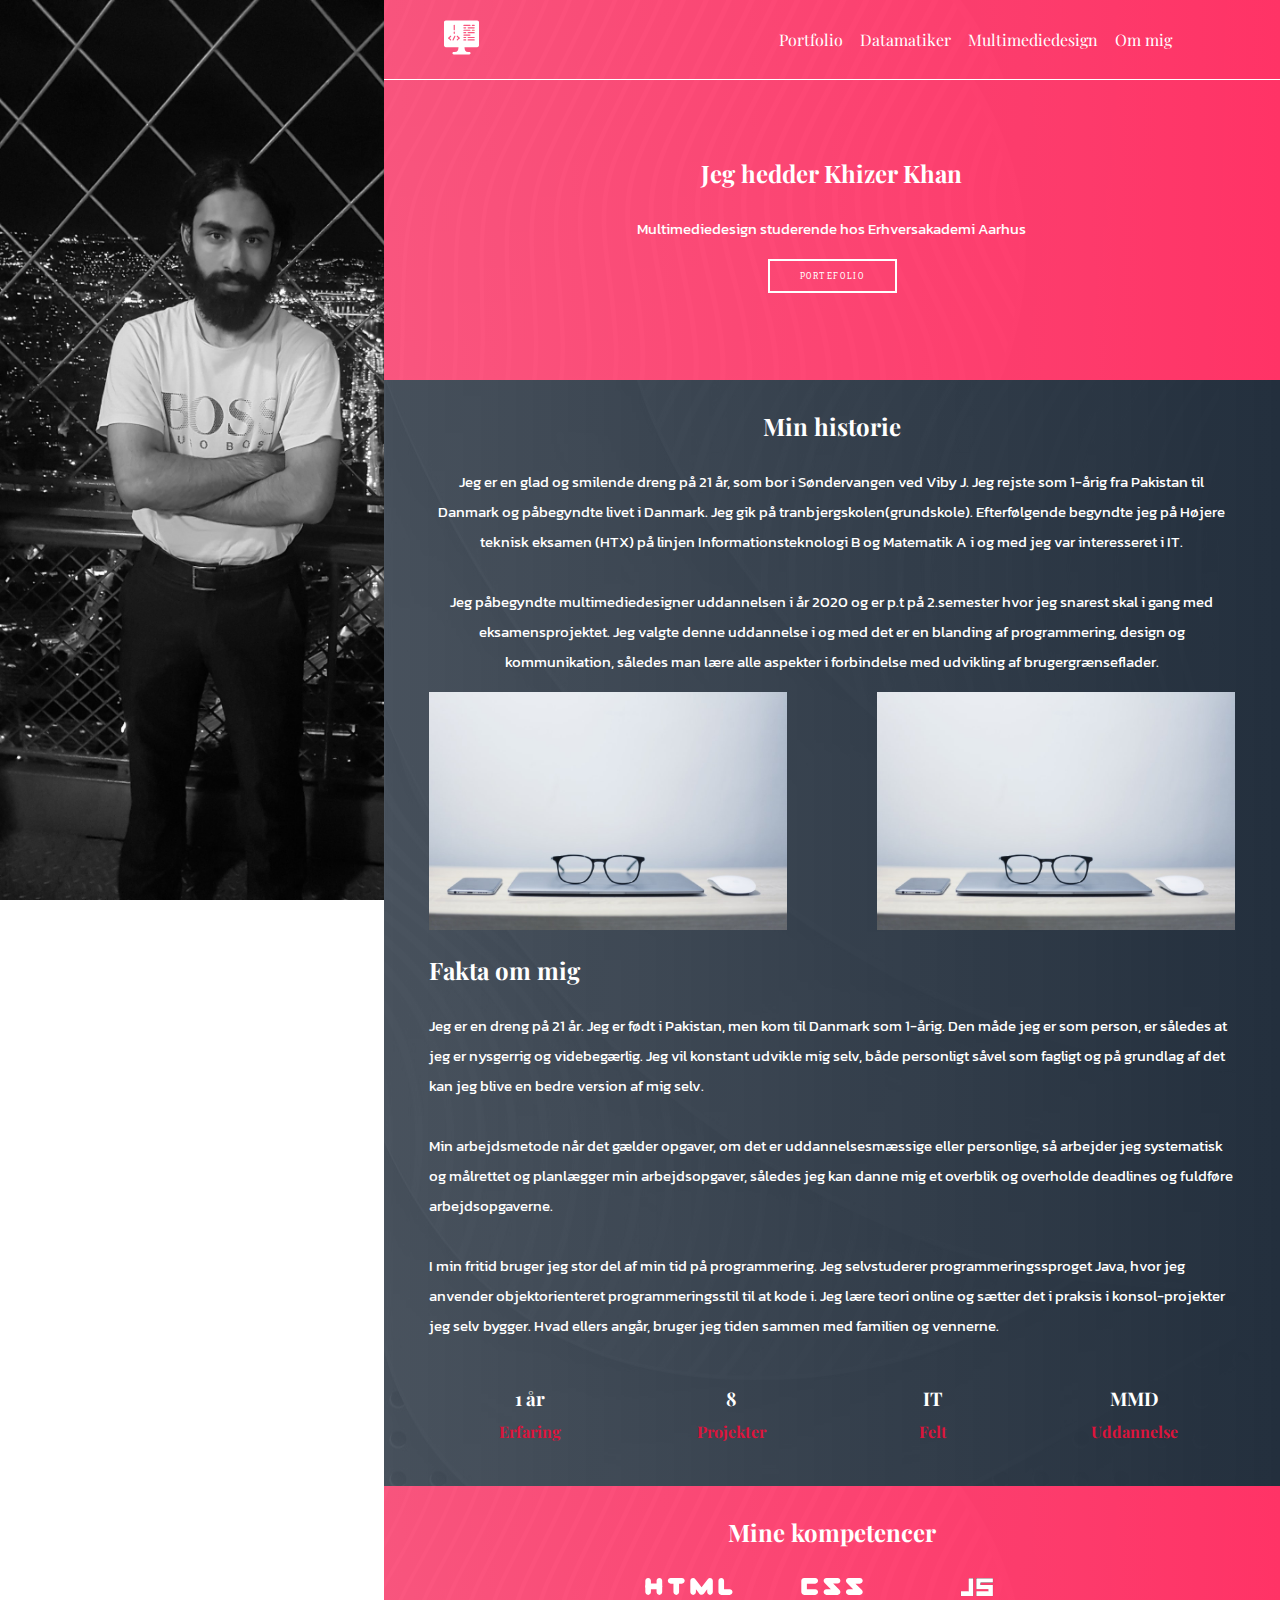
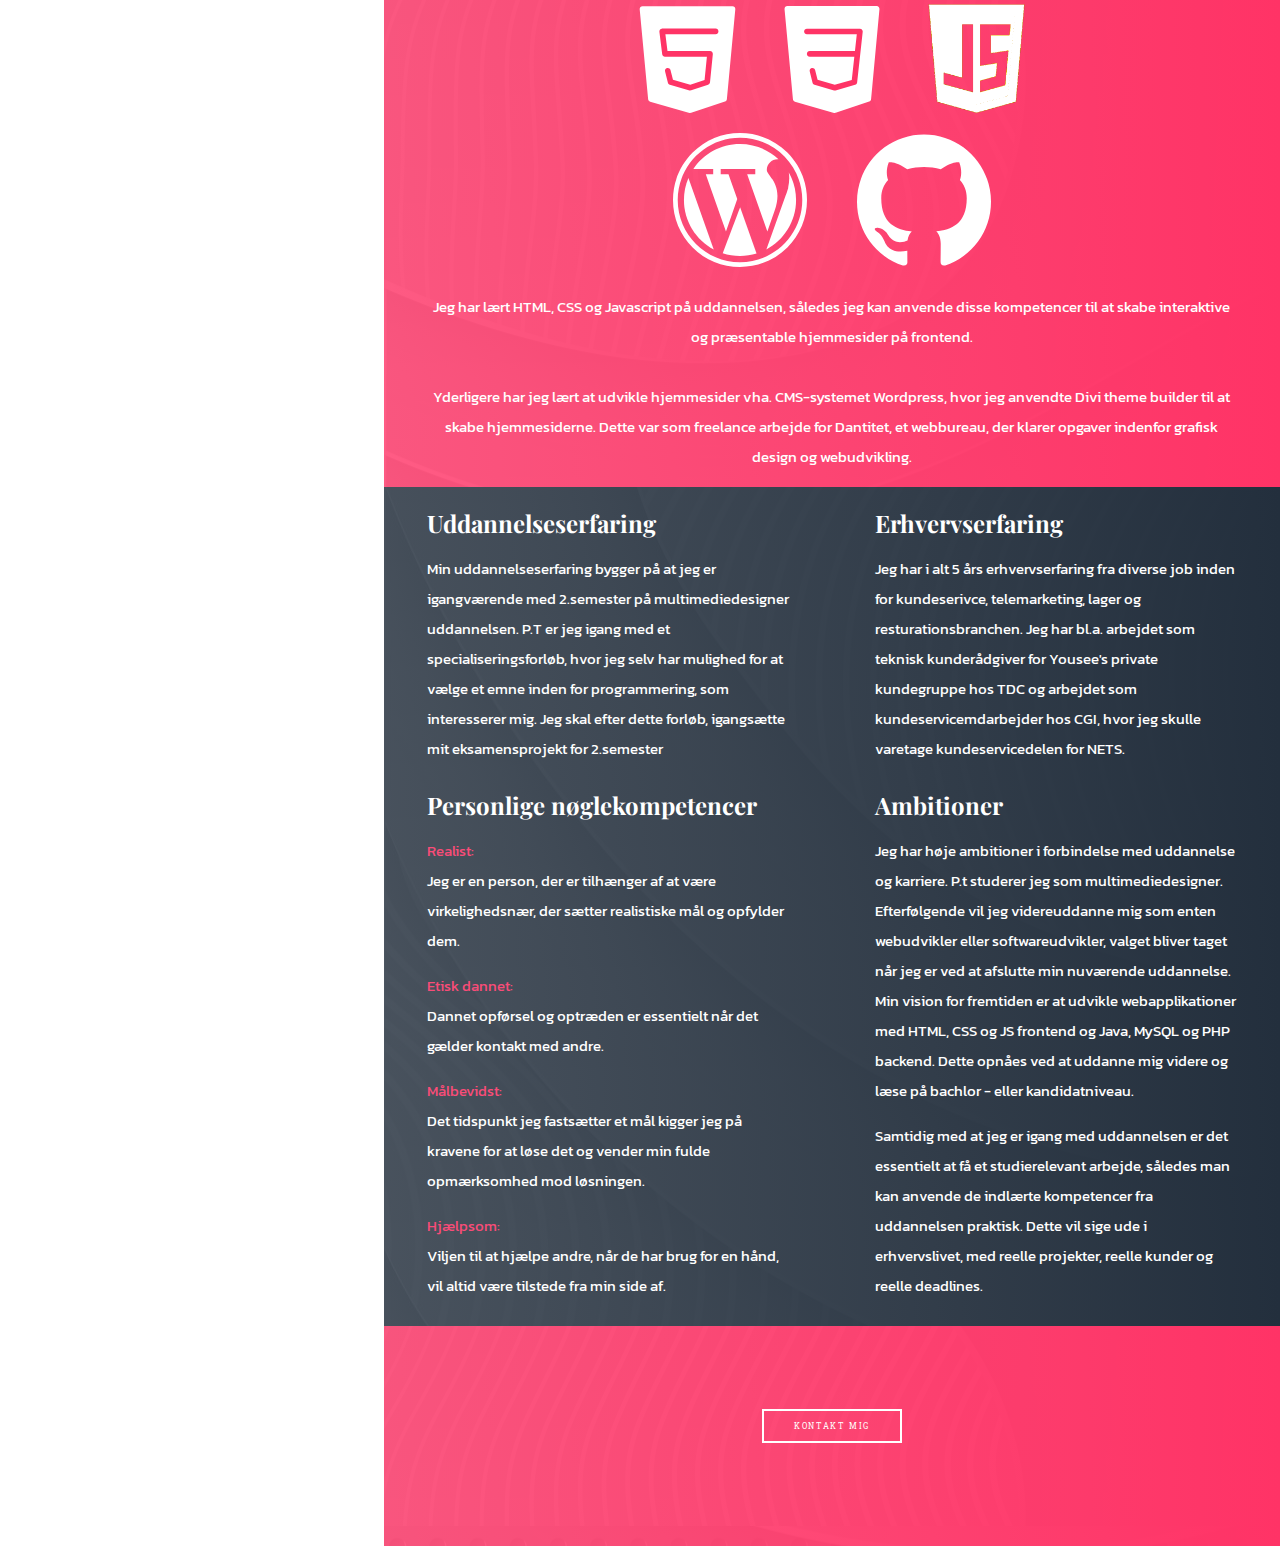
==== commit 2f2a57a8: "update" ====
--- a/html/aboutme.html
+++ b/html/aboutme.html
@@ -22,8 +22,8 @@
 
         <ul class="menu">
             <li><a href="PortfoliePage.html">Portfolio</a></li>
+            <li><a href="datamatiker.html">Datamatiker</a></li>
             <li><a href="multimediedesign.html">Multimediedesign</a></li>
-            <li class="hidden"><a href="datamatiker.html">Datamatiker</a></li>
             <li><a href="aboutme.html">Om mig</a></li>
 
 
@@ -41,11 +41,14 @@
             <a href="../html/PortfoliePage.html">
                 <li>Portfolio</li>
             </a>
+
+            <a href="../html/datamatiker.html">
+                <li >Datamatiker</li>
+
             <a href="../html/multimediedesign.html">
                 <li>Multimediedesign</li>
             </a>
-            <a href="../html/datamatiker.html" class="hidden">
-                <li class="hidden">Datamatiker</li>
+           
             </a>
             <a href="../html/aboutme.html">
                 <li>Om mig</li>
--- a/css/aboutme.css
+++ b/css/aboutme.css
@@ -1,37 +1,34 @@
-/* Google-fonts: */ 
-@import url('https://fonts.googleapis.com/css2?family=Montserrat:wght@300&display=swap');
-@import url('https://fonts.googleapis.com/css2?family=Roboto+Slab&display=swap');
-@import url('https://fonts.googleapis.com/css2?family=Playfair+Display:wght@500&display=swap');
-@import url('https://fonts.googleapis.com/css2?family=Peddana&display=swap');
-@import url('https://fonts.googleapis.com/css2?family=Kanit:wght@200&display=swap');
+/* Google-fonts: */
+@import url("https://fonts.googleapis.com/css2?family=Montserrat:wght@300&display=swap");
+@import url("https://fonts.googleapis.com/css2?family=Roboto+Slab&display=swap");
+@import url("https://fonts.googleapis.com/css2?family=Playfair+Display:wght@500&display=swap");
+@import url("https://fonts.googleapis.com/css2?family=Peddana&display=swap");
+@import url("https://fonts.googleapis.com/css2?family=Kanit:wght@200&display=swap");
 /* #FF3366 */
-/* CSS-variables for colors and typographys: */ 
-
-:root{
---main-button-font: 'Roboto Slab', serif;
---main-header-font: 'Playfair Display', serif;
---main-text-font: 'Kanit', sans-serif;
---main-hidden-show-text: "none";
+/* CSS-variables for colors and typographys: */
+
+:root {
+  --main-button-font: "Roboto Slab", serif;
+  --main-header-font: "Playfair Display", serif;
+  --main-text-font: "Kanit", sans-serif;
+  --main-hidden-show-text: "none";
 }
 
-*{
- box-sizing: border-box;   
+* {
+  box-sizing: border-box;
 }
 
-body{
-margin: 0;
-padding: 0;   
-
+body {
+  margin: 0;
+  padding: 0;
 }
 
-
-@media screen and (min-width:1025px){
-
-#SecondDecendant{
-margin-top: 130px;
-}
-
-/*
+@media screen and (min-width: 1025px) {
+  #SecondDecendant {
+    margin-top: 130px;
+  }
+
+  /*
 .fullscreen-box{
 width: 100%;
 height: auto;
@@ -43,20 +40,15 @@
 
 */
 
-.highlight{
-color: #F94C78;
-}
-
-.border-r{
-}
-
-.header{
-display: none;
-}
-
-
-
-.navigation{
+  .highlight {
+    color: #f94c78;
+  }
+
+  .header {
+    display: none;
+  }
+
+  .navigation {
     width: 70%;
     height: 80px;
     border-bottom: 1px solid white;
@@ -66,23 +58,24 @@
     align-items: center;
     justify-content: space-between;
     margin-left: 30%;
-    background-image: linear-gradient(90deg, rgba(255, 51, 102, 0.8), rgba(255, 51, 102, 1)), url("../images/background.jpg");
-
-    }
-    
-    .navigation img{
+    background-image: linear-gradient(
+        90deg,
+        rgba(255, 51, 102, 0.8),
+        rgba(255, 51, 102, 1)
+      ),
+      url("../images/background.jpg");
+  }
+
+  .navigation img {
     margin-left: 60px;
     width: 35px;
-
-
-    }
-
-    #content-1{
+  }
+
+  #content-1 {
     margin-top: 60px;
-    }
-    
-
-    .nav-list{
+  }
+
+  .nav-list {
     display: flex;
     width: 450px;
     justify-content: space-around;
@@ -90,129 +83,131 @@
     list-style-type: none;
     text-decoration: none;
     margin-right: 100px;
-    }
-    
-    .nav-list a{
+  }
+
+  .nav-list a {
     text-decoration: none;
     color: white;
     font-family: var(--main-header-font);
-    }
-    
-    .nav-list a:hover{
+  }
+
+  .nav-list a:hover {
     color: black;
-    }
-
-.fixed{
-width: 30%;
-height: 100vh;
-background-image: url(../images/khizer-fixed.jpg);
-background-size: cover;
-position: fixed; 
--webkit-filter: grayscale(100%); /* Safari 6.0 - 9.0 */
-filter: grayscale(100%);    
-
-}
-
-.test{
-width: 100%;
-height: auto;
-display: flex;
-flex-flow: row;
-justify-content: flex-end;
-}
-
-.test1{
-width: 70%;
-height: auto;
-display: flex;
-flex-flow: column;
-}
-
-.content-box{
-    width: 100%;
-    height: auto;
-    display: flex;
-    justify-content: center;
-    align-items: center;
-    padding-top: 10px;
-padding-bottom: 10px;
-    }
-
-    .content-box:nth-child(odd) {
-        background-image: linear-gradient(90deg, rgba(255, 51, 102, 0.8), rgba(255, 51, 102, 1)), url("../images/background.jpg");
-    width: 100%;
-    }
-
-    .content-box:nth-child(even) {
-    background-image: linear-gradient(90deg,rgba(35, 47, 61, 0.8), rgba(35, 47, 61, 1)), url("../images/background-flipped.jpg");
-    width: 100%;
-    }
-    
-    #introduction_content{
+  }
+
+  .fixed {
+    width: 30%;
+    height: 100vh;
+    background-image: url(../images/khizer-fixed.jpg);
+    background-size: cover;
+    position: fixed;
+    -webkit-filter: grayscale(100%); /* Safari 6.0 - 9.0 */
+    filter: grayscale(100%);
+  }
+
+  .test {
+    width: 100%;
+    height: auto;
+    display: flex;
+    flex-flow: row;
+    justify-content: flex-end;
+  }
+
+  .test1 {
+    width: 70%;
+    height: auto;
+    display: flex;
+    flex-flow: column;
+  }
+
+  .content-box {
+    width: 100%;
+    height: auto;
+    display: flex;
+    justify-content: center;
+    align-items: center;
+    padding-top: 10px;
+    padding-bottom: 10px;
+  }
+
+  .content-box:nth-child(odd) {
+    background-image: linear-gradient(
+        90deg,
+        rgba(255, 51, 102, 0.8),
+        rgba(255, 51, 102, 1)
+      ),
+      url("../images/background.jpg");
+    width: 100%;
+  }
+
+  .content-box:nth-child(even) {
+    background-image: linear-gradient(
+        90deg,
+        rgba(35, 47, 61, 0.8),
+        rgba(35, 47, 61, 1)
+      ),
+      url("../images/background-flipped.jpg");
+    width: 100%;
+  }
+
+  #introduction_content {
     width: 100%;
     height: 300px;
     display: flex;
     flex-flow: column;
     align-items: center;
-    justify-content: center;  
-    color: white;
-    }
-    
-    .text-font{
-    font-family: var(--main-text-font);   
-    color: white; 
+    justify-content: center;
+    color: white;
+  }
+
+  .text-font {
+    font-family: var(--main-text-font);
+    color: white;
     width: 90%;
     margin-left: auto;
     margin-right: auto;
     text-align: center;
     font-size: 15px;
     line-height: 2;
-    
-    }
-    
-    .Header{
-    font-family: var(--main-header-font);   
+  }
+
+  .Header {
+    font-family: var(--main-header-font);
     margin: 10px 0px;
     color: white;
     width: 90%;
     text-align: center;
     margin-left: auto;
     margin-right: auto;
-    }
-    
-    #CTAPortefolio{
-        padding: 10px 30px;
-        color: white;
-        background-color: transparent;
-        border: 2px solid white;
-        font-size: 0.5rem;
-        letter-spacing: .1rem;
-        text-transform: uppercase;
-        margin-top: 30px;
-        transition: .3s ease background-color;
-        transition-property: background-color, color;
-        margin: 0px 5px;
-        font-family: var(--main-button-font);   
-        text-decoration: none;
-    }
-    
-    #font1{
-    margin: 0; 
-    }
-    
-    #CTAPortefolio:hover{
-    
-        border-color: crimson;
-    }
-    
-    .container{
-     
-    }
-    
-
-    
-    #aboutMe_content, .introduction_mySkills{
-    width: 100%;    
+  }
+
+  #CTAPortefolio {
+    padding: 10px 30px;
+    color: white;
+    background-color: transparent;
+    border: 2px solid white;
+    font-size: 0.5rem;
+    letter-spacing: 0.1rem;
+    text-transform: uppercase;
+    margin-top: 30px;
+    transition: 0.3s ease background-color;
+    transition-property: background-color, color;
+    margin: 0px 5px;
+    font-family: var(--main-button-font);
+    text-decoration: none;
+  }
+
+  #font1 {
+    margin: 0;
+  }
+
+  #CTAPortefolio:hover {
+    border-color: crimson;
+  }
+
+  #aboutMe_content,
+  .introduction_mySkills {
+    width: 100%;
     height: auto;
     display: flex;
     flex-flow: column;
@@ -220,66 +215,68 @@
     align-items: center;
     padding-top: 10px;
     padding-bottom: 10px;
-    }
-    
-    #picture-box, .skill-box{
+  }
+
+  #picture-box,
+  .skill-box {
     width: 100%;
     height: auto;
     display: flex;
     flex-flow: row wrap;
     align-items: center;
     justify-content: space-around;
-    }
-    
-    .picture-frame{
+  }
+
+  .picture-frame {
     width: 40%;
-    }
-    
-    .picture-frame img{
+  }
+
+  .picture-frame img {
     width: 99.9%;
-    }
-
-    .hidden{
-        display: none;
-        }
-    
-    #factsAboutMe{
+  }
+
+  .hidden {
+    display: none;
+  }
+
+  #factsAboutMe {
     width: 100%;
     display: flex;
     flex-flow: row wrap;
     align-items: center;
     justify-content: flex-start;
-  padding-top: 10px;
-padding-bottom: 10px;
-
-  
-    }
-
-    .skill-description-box{
+    padding-top: 10px;
+    padding-bottom: 10px;
+  }
+
+  .skill-description-box {
     width: 45%;
-    }
-
-    .skill-container{
+  }
+
+  .skill-container {
     width: 100%;
     height: auto;
     display: flex;
     flex-flow: row wrap;
     justify-content: space-around;
-    background-image: linear-gradient(90deg,rgba(35, 47, 61, 0.8), rgba(35, 47, 61, 1)), url("../images/background-flipped.jpg");
-    padding-top: 10px;
-padding-bottom: 10px;
-    }
-
-   
-    
-    .spacing{
+    background-image: linear-gradient(
+        90deg,
+        rgba(35, 47, 61, 0.8),
+        rgba(35, 47, 61, 1)
+      ),
+      url("../images/background-flipped.jpg");
+    padding-top: 10px;
+    padding-bottom: 10px;
+  }
+
+  .spacing {
     text-align: start;
-    }
-    .marginTop{
+  }
+  .marginTop {
     margin-top: 10px;
-    }
-    
-    #factnumber_box{
+  }
+
+  #factnumber_box {
     width: 90%;
     height: auto;
     display: flex;
@@ -287,27 +284,22 @@
     justify-content: space-around;
     align-content: space-around;
     padding-top: 10px;
-padding-bottom: 10px;
-    }
-    
-    .factNumber_content{
+    padding-bottom: 10px;
+  }
+
+  .factNumber_content {
     width: 25%;
     height: auto;
     text-align: center;
     height: 80px;
-    }
-    
-    .color{
-    color:crimson; 
+  }
+
+  .color {
+    color: crimson;
     margin-top: 5px;
-    
-    }
-    
-    #MySkills{
-    
-    }
-    
-    .frame-pictures{
+  }
+
+  .frame-pictures {
     width: 15%;
     height: auto;
     margin: 0px 5px;
@@ -315,465 +307,451 @@
     padding-bottom: 10px;
     display: flex;
     justify-content: center;
-    
-    }
-
-    .word-press{
-    width: 100%;
-    height: auto;
-    padding-top: 10px;
-    padding-bottom: 10px;
-display: flex;
-justify-content: center;
-    }
-
-    
-    
-    .frame-pictures img{
+  }
+
+  .word-press {
+    width: 100%;
+    height: auto;
+    padding-top: 10px;
+    padding-bottom: 10px;
+    display: flex;
+    justify-content: center;
+  }
+
+  .frame-pictures img {
     width: 99.99%;
-   
-    }
-
-    .word-press img{
-        width: 15.13%;
-        margin: 0px 25px;
-        }
-    .skill-box{
+  }
+
+  .word-press img {
+    width: 15.13%;
+    margin: 0px 25px;
+  }
+  .skill-box {
     justify-content: center;
     margin-top: 10px;
-    }
-    
-    #border-radius{
-    }
-    
-
-    
-    
-    #emailMe{
-    margin: 10px; 
+  }
+
+  #emailMe {
+    margin: 10px;
     padding: 10px 30px;
     color: white;
     background-color: transparent;
     border: 2px solid crimson;
     font-size: 0.5rem;
-    letter-spacing: .1rem;
+    letter-spacing: 0.1rem;
     text-transform: uppercase;
     margin-top: 30px;
-    transition: .3s ease background-color;
+    transition: 0.3s ease background-color;
     transition-property: background-color, color;
     margin: 10px 5px;
     font-family: var(--main-button-font);
     text-decoration: none;
-    }
-    
-    #emailMe:hover{
-        color: black;
-        background-color: crimson;  
-    }
-    
-    .contact{
+  }
+
+  #emailMe:hover {
+    color: black;
+    background-color: crimson;
+  }
+
+  .contact {
     width: 100%;
     height: 200px;
     display: flex;
-    flex-flow: row;  
-    justify-content: center;
-    align-items: center;
-    background-image: linear-gradient(90deg, rgba(255, 51, 102, 0.8), rgba(255, 51, 102, 1)), url("../images/background.jpg");
-    }
-    
-    
-    
-.list{
-color: white;
-font-family: var(--main-text-font);
-line-height: 7;
-font-size: 15px;
-margin-top: -30px;
+    flex-flow: row;
+    justify-content: center;
+    align-items: center;
+    background-image: linear-gradient(
+        90deg,
+        rgba(255, 51, 102, 0.8),
+        rgba(255, 51, 102, 1)
+      ),
+      url("../images/background.jpg");
+  }
+
+  .list {
+    color: white;
+    font-family: var(--main-text-font);
+    line-height: 7;
+    font-size: 15px;
+    margin-top: -30px;
+  }
 }
 
-
-
-}
-
-@media screen and (max-width:1024px){
-
-    
-  .navigation{
+@media screen and (max-width: 1024px) {
+  .navigation {
     display: none;
-    }
-    
-    .menu li, a {
-        color: white;
-        list-style: none;
-        text-decoration: none;
-        font-family: var(--main-headingfont);
-        }
-     
-        .header{
-            background-image: linear-gradient(90deg, rgba(255, 51, 102, 0.8), rgba(255, 51, 102, 1)), url("../images/background.jpg");
-
-            box-shadow: 1px 1px 4px 0 rgba(0, 0, 0, .3);
-            position: fixed;
-            width: 100%;
-            z-index: 3;
-            border-bottom: 1px solid white;
-        }
-        
-        .header ul{
-        margin: 0;
-        padding: 0;
-        overflow: hidden;
-        background-image: linear-gradient(90deg, rgba(255, 51, 102, 0.8), rgba(255, 51, 102, 1)), url("../images/background.jpg");
-        
-            
-        }
-        
-        .header ul a{
-        display: block;
-        outline: 1px solid #263240;
-        outline-style:solid;
-        padding: 20px;
-      
-        }
-        
-        .header ul a:hover{
-        color: black;
-        }
-        
-        .header .logo{
-        float: left;
-        display: block;
-        }
-        
-        .header .menu{
-        clear: both;
-        max-height: 0;
-        transition:max-height .2s ease-out;
-            
-        }
-        
-        #logo{
-      margin-top: 20px;
-      margin-bottom: 10px;
-      margin-left: 18px;
-      width: 35px;
-        }
-        
-        .header .menu-icon{
-        padding: 28px 20px;
-        position: relative;
-        float: right;
-        cursor: pointer;
-        }
-        
-        
-        .header .menu-icon .nav-icon{
-        background-color: white;
-        display: block;
-        height: 2px;
-        top: 5px;
-        width: 18px;
-        position: relative;
-        transition:background 2.s ease-out;
-        }
-        
-        .header .menu-icon .nav-icon:before{
-        content: "";
-        display: block;
-        height: 100%;
-        width: 100%;
-        position: absolute;
-        transition:all .2 ease-out;
-        top: 10px;
-        background: white;
-        }
-        
-        .header .menu-icon .nav-icon:after{
-        content: "";
-        display: block;
-        height: 100%;
-        width: 100%;
-        top: 5px;
-        position: absolute;
-        transition:all .2 ease-out;
-        background:white;
-            
-        /* check her */
-        }
-        
-        .header .menu-button{
-            display: none;
-                
-            }
-        
-        .header .menu-button:checked ~ .menu{
-        max-height: 350px;    
-        }
-
-    .fixed{
-     width: auto;
-     margin-left: auto;
-     margin-right: auto;
-     height:60vh;
-     background-image: url(../images/khizer-fixed.jpg);
-     background-size: cover;
-     background-attachment: fixed;
-     -webkit-filter: grayscale(100%); /* Safari 6.0 - 9.0 */
-filter: grayscale(100%);    
-    }
-
-.content-box{
-width: 100%;
-height: auto;
-display: flex;
-justify-content: center;
-align-items: center;
-}
-
-#introduction_content{
-width: 100%;
-height: 300px;
-display: flex;
-flex-flow: column;
-align-items: center;
-justify-content: center;  
-color: white;
-
-}
-
-.text-font{
-font-family: var(--main-text-font);   
-color: white; 
-width: 90%;
-margin-left: auto;
-margin-right: auto;
-text-align: center;
-line-height: 2;
-
-}
-
-.Header{
-font-family: var(--main-header-font);   
-margin: 10px;
-color: white;
-width: 90%;
-text-align: center;
-margin-left: auto;
-margin-right: auto;
-}
-
-#CTAPortefolio{
+  }
+
+  .menu li,
+  a {
+    color: white;
+    list-style: none;
+    text-decoration: none;
+    font-family: var(--main-headingfont);
+  }
+
+  .header {
+    background-image: linear-gradient(
+        90deg,
+        rgba(255, 51, 102, 0.8),
+        rgba(255, 51, 102, 1)
+      ),
+      url("../images/background.jpg");
+
+    box-shadow: 1px 1px 4px 0 rgba(0, 0, 0, 0.3);
+    position: fixed;
+    width: 100%;
+    z-index: 3;
+    border-bottom: 1px solid white;
+  }
+
+  .header ul {
+    margin: 0;
+    padding: 0;
+    overflow: hidden;
+    background-image: linear-gradient(
+        90deg,
+        rgba(255, 51, 102, 0.8),
+        rgba(255, 51, 102, 1)
+      ),
+      url("../images/background.jpg");
+  }
+
+  .header ul a {
+    display: block;
+    outline: 1px solid #263240;
+    outline-style: solid;
+    padding: 20px;
+  }
+
+  .header ul a:hover {
+    color: black;
+  }
+
+  .header .logo {
+    float: left;
+    display: block;
+  }
+
+  .header .menu {
+    clear: both;
+    max-height: 0;
+    transition: max-height 0.2s ease-out;
+  }
+
+  #logo {
+    margin-top: 20px;
+    margin-bottom: 10px;
+    margin-left: 18px;
+    width: 35px;
+  }
+
+  .header .menu-icon {
+    padding: 28px 20px;
+    position: relative;
+    float: right;
+    cursor: pointer;
+  }
+
+  .header .menu-icon .nav-icon {
+    background-color: white;
+    display: block;
+    height: 2px;
+    top: 5px;
+    width: 18px;
+    position: relative;
+    transition: background 2s ease-out;
+  }
+
+  .header .menu-icon .nav-icon:before {
+    content: "";
+    display: block;
+    height: 100%;
+    width: 100%;
+    position: absolute;
+    transition: all 0.2 ease-out;
+    top: 10px;
+    background: white;
+  }
+
+  .header .menu-icon .nav-icon:after {
+    content: "";
+    display: block;
+    height: 100%;
+    width: 100%;
+    top: 5px;
+    position: absolute;
+    transition: all 0.2 ease-out;
+    background: white;
+
+    /* check her */
+  }
+
+  .header .menu-button {
+    display: none;
+  }
+
+  .header .menu-button:checked ~ .menu {
+    max-height: 350px;
+  }
+
+  .fixed {
+    width: auto;
+    margin-left: auto;
+    margin-right: auto;
+    height: 60vh;
+    background-image: url(../images/khizer-fixed.jpg);
+    background-size: contain;
+    background-attachment: fixed;
+    -webkit-filter: grayscale(100%); /* Safari 6.0 - 9.0 */
+    filter: grayscale(100%);
+  }
+
+  .content-box {
+    width: 100%;
+    height: auto;
+    display: flex;
+    justify-content: center;
+    align-items: center;
+  }
+
+  #introduction_content {
+    width: 100%;
+    height: 300px;
+    display: flex;
+    flex-flow: column;
+    align-items: center;
+    justify-content: center;
+    color: white;
+  }
+
+  .text-font {
+    font-family: var(--main-text-font);
+    color: white;
+    width: 90%;
+    margin-left: auto;
+    margin-right: auto;
+    text-align: center;
+    line-height: 2;
+  }
+
+  .Header {
+    font-family: var(--main-header-font);
+    margin: 10px;
+    color: white;
+    width: 90%;
+    text-align: center;
+    margin-left: auto;
+    margin-right: auto;
+  }
+
+  #CTAPortefolio {
     padding: 10px 30px;
     color: white;
     background-color: transparent;
     border: 2px solid white;
     font-size: 0.5rem;
-    letter-spacing: .1rem;
+    letter-spacing: 0.1rem;
     text-transform: uppercase;
     margin-top: 30px;
-    transition: .3s ease background-color;
+    transition: 0.3s ease background-color;
     transition-property: background-color, color;
     margin: 0px 5px;
-    font-family: var(--main-button-font);   
-}
-
-#font1{
-margin: 0; 
-}
-
-#CTAPortefolio:hover{
+    font-family: var(--main-button-font);
+  }
+
+  #font1 {
+    margin: 0;
+  }
+
+  #CTAPortefolio:hover {
     border-color: crimson;
-      
-}
-
-.container{
- 
-}
-
-#aboutMe{
-}
-
-#aboutMe_content, .introduction_mySkills{
-width: 100%;    
-height: auto;
-display: flex;
-flex-flow: column;
-justify-content: center;
-align-items: center;
-padding-top: 10px;
-padding-bottom: 10px;
-}
-
-#picture-box, .skill-box{
-width: 100%;
-height: auto;
-display: flex;
-flex-flow: row wrap;
-align-items: center;
-justify-content: space-around;
-}
-
-.picture-frame{
-width: 40%;
-height: auto;
-}
-
-.picture-frame img{
-width: 99.9%;
-}
-
-#factsAboutMe, .skill-description-box{
-width: 100%;
-height: auto;
-display: flex;
-flex-flow: row wrap;
-align-items: center;
-justify-content: flex-start;
-padding-top: 10px;
-padding-bottom: 10px;
-}
-
-.spacing{
-text-align: start;
-margin-top: 10px;
-}
-.marginTop{
-margin-top: 10px;
-}
-
-#factnumber_box{
-width: 100%;
-height: auto;
-display: flex;
-flex-flow: row wrap;
-justify-content: space-around;
-align-content: space-around;
-}
-
-.factNumber_content{
-width: 40%;
-height: auto;
-text-align: center;
-height: 80px;
-}
-
-.color{
-color:crimson; <
-margin-top: 5px;
-
-}
-
-#MySkills{
-
-}
-
-.frame-pictures{
-width: 15%;
-height: auto;
-margin: 0px 5px;
-padding-top: 10px;
-padding-bottom: 10px;
-}
-
-.frame-pictures img{
-width: 99.9%;
-
-}
-
-.word-press{
-    width: 100%;
-    height: auto;
-    padding-top: 10px;
-    padding-bottom: 10px;
-display: flex;
-justify-content: center;
-    }
-
-.skill-box{
-justify-content: center;
-margin-top: 10px;
-}
-
-
-
-
-    
-    
-
-
-    .word-press img{
-        width: 15.13%;
-        margin: 0px 20px;
-        }
-
-
-
-.color_to_skill_box{
-    background-image: linear-gradient(90deg,rgba(35, 47, 61, 0.8), rgba(35, 47, 61, 1)), url("../images/background-flipped.jpg");
-   
-}
-
-
-#emailMe{
-margin: 10px; 
-padding: 10px 30px;
-color: white;
-background-color: transparent;
-border: 2px solid crimson;
-font-size: 0.5rem;
-letter-spacing: .1rem;
-text-transform: uppercase;
-margin-top: 30px;
-transition: .3s ease background-color;
-transition-property: background-color, color;
-margin: 10px 5px;
-font-family: var(--main-button-font);
-}
-
-#emailMe:hover{
+  }
+
+  #aboutMe_content,
+  .introduction_mySkills {
+    width: 100%;
+    height: auto;
+    display: flex;
+    flex-flow: column;
+    justify-content: center;
+    align-items: center;
+    padding-top: 10px;
+    padding-bottom: 10px;
+  }
+
+  #picture-box,
+  .skill-box {
+    width: 100%;
+    height: auto;
+    display: flex;
+    flex-flow: row wrap;
+    align-items: center;
+    justify-content: space-around;
+  }
+
+  .picture-frame {
+    width: 40%;
+    height: auto;
+  }
+
+  .picture-frame img {
+    width: 99.9%;
+  }
+
+  #factsAboutMe,
+  .skill-description-box {
+    width: 100%;
+    height: auto;
+    display: flex;
+    flex-flow: row wrap;
+    align-items: center;
+    justify-content: flex-start;
+    padding-top: 10px;
+    padding-bottom: 10px;
+  }
+
+  .spacing {
+    text-align: start;
+    margin-top: 10px;
+  }
+  .marginTop {
+    margin-top: 10px;
+  }
+
+  #factnumber_box {
+    width: 100%;
+    height: auto;
+    display: flex;
+    flex-flow: row wrap;
+    justify-content: space-around;
+    align-content: space-around;
+  }
+
+  .factNumber_content {
+    width: 40%;
+    height: auto;
+    text-align: center;
+    height: 80px;
+  }
+
+  .color {
+    color: crimson;
+    margin-top: 5px;
+  }
+
+  .frame-pictures {
+    width: 15%;
+    height: auto;
+    margin: 0px 5px;
+    padding-top: 10px;
+    padding-bottom: 10px;
+  }
+
+  .frame-pictures img {
+    width: 99.9%;
+  }
+
+  .word-press {
+    width: 100%;
+    height: auto;
+    padding-top: 10px;
+    padding-bottom: 10px;
+    display: flex;
+    justify-content: center;
+  }
+
+  .skill-box {
+    justify-content: center;
+    margin-top: 10px;
+  }
+
+  .word-press img {
+    width: 15.13%;
+    margin: 0px 20px;
+  }
+
+  .color_to_skill_box {
+    background-image: linear-gradient(
+        90deg,
+        rgba(35, 47, 61, 0.8),
+        rgba(35, 47, 61, 1)
+      ),
+      url("../images/background-flipped.jpg");
+  }
+
+  #emailMe {
+    margin: 10px;
+    padding: 10px 30px;
+    color: white;
+    background-color: transparent;
+    border: 2px solid crimson;
+    font-size: 0.5rem;
+    letter-spacing: 0.1rem;
+    text-transform: uppercase;
+    margin-top: 30px;
+    transition: 0.3s ease background-color;
+    transition-property: background-color, color;
+    margin: 10px 5px;
+    font-family: var(--main-button-font);
+  }
+
+  #emailMe:hover {
     color: black;
-    background-color: crimson;  
-}
-
-.contact{
-width: 100%;
-height: 200px;
-display: flex;
-flex-flow: row;  
-justify-content: center;
-align-items: center;
-background-image: linear-gradient(90deg, rgba(255, 51, 102, 0.8), rgba(255, 51, 102, 1)), url("../images/background.jpg");
-}
-
-.list{
+    background-color: crimson;
+  }
+
+  .contact {
+    width: 100%;
+    height: 200px;
+    display: flex;
+    flex-flow: row;
+    justify-content: center;
+    align-items: center;
+    background-image: linear-gradient(
+        90deg,
+        rgba(255, 51, 102, 0.8),
+        rgba(255, 51, 102, 1)
+      ),
+      url("../images/background.jpg");
+  }
+
+  .list {
     color: white;
     font-family: var(--main-text-font);
     line-height: 2;
     margin-top: 10px;
     font-size: 15px;
     width: 95%;
-   margin-left: auto;
-   margin-right: auto;
-   
-    }
-
-
- .hidden{
-display: none;
- }
+    margin-left: auto;
+    margin-right: auto;
+  }
+
+  .hidden {
+    display: none;
+  }
 
   .content-box:nth-child(odd) {
-    background-image: linear-gradient(90deg, rgba(255, 51, 102, 0.8), rgba(255, 51, 102, 1)), url("../images/background.jpg");
-    width: 100%;
-    }
-
-    .content-box:nth-child(even) {
-    background-image: linear-gradient(90deg,rgba(35, 47, 61, 0.8), rgba(35, 47, 61, 1)), url("../images/background-flipped.jpg");
-    width: 100%;
-    }
-
-    .highlight{
-    color: #F94C78;
-    }
+    background-image: linear-gradient(
+        90deg,
+        rgba(255, 51, 102, 0.8),
+        rgba(255, 51, 102, 1)
+      ),
+      url("../images/background.jpg");
+    width: 100%;
+  }
+
+  .content-box:nth-child(even) {
+    background-image: linear-gradient(
+        90deg,
+        rgba(35, 47, 61, 0.8),
+        rgba(35, 47, 61, 1)
+      ),
+      url("../images/background-flipped.jpg");
+    width: 100%;
+  }
+
+  .highlight {
+    color: #f94c78;
+  }
 }
-
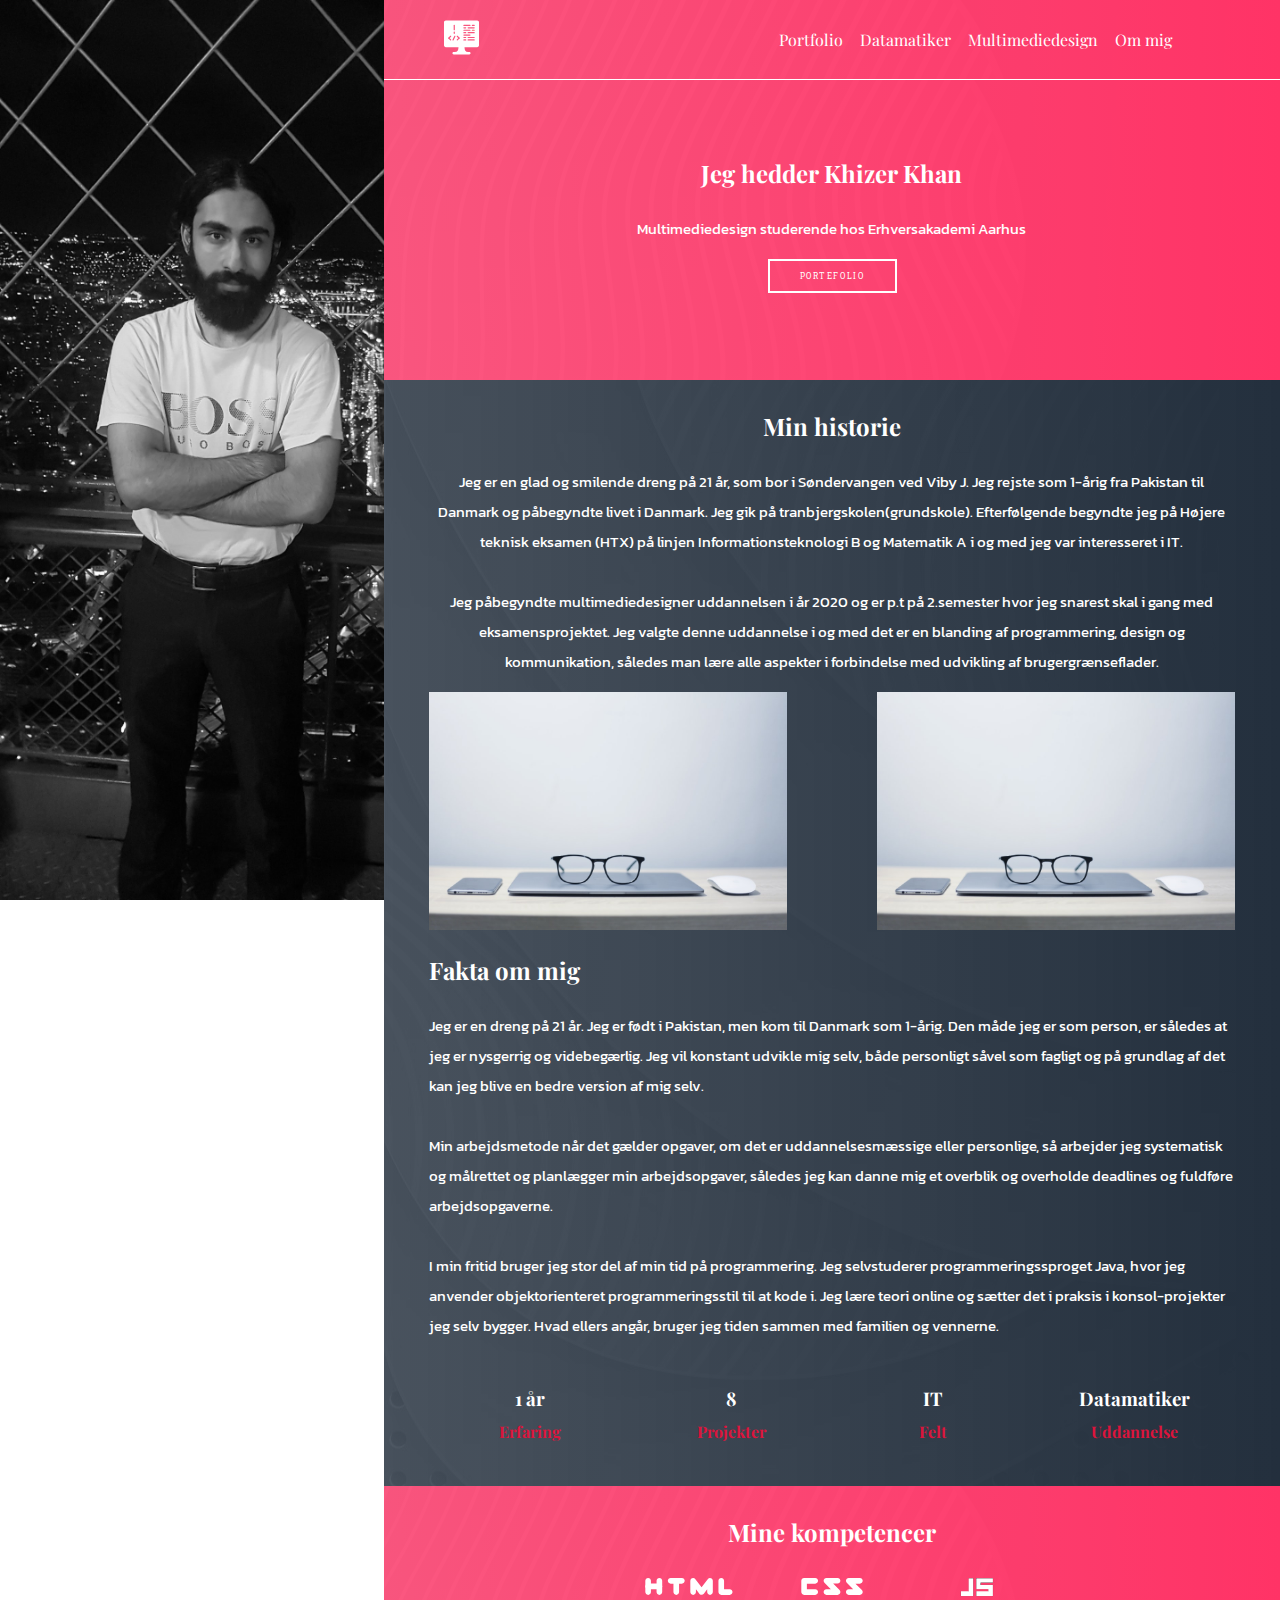
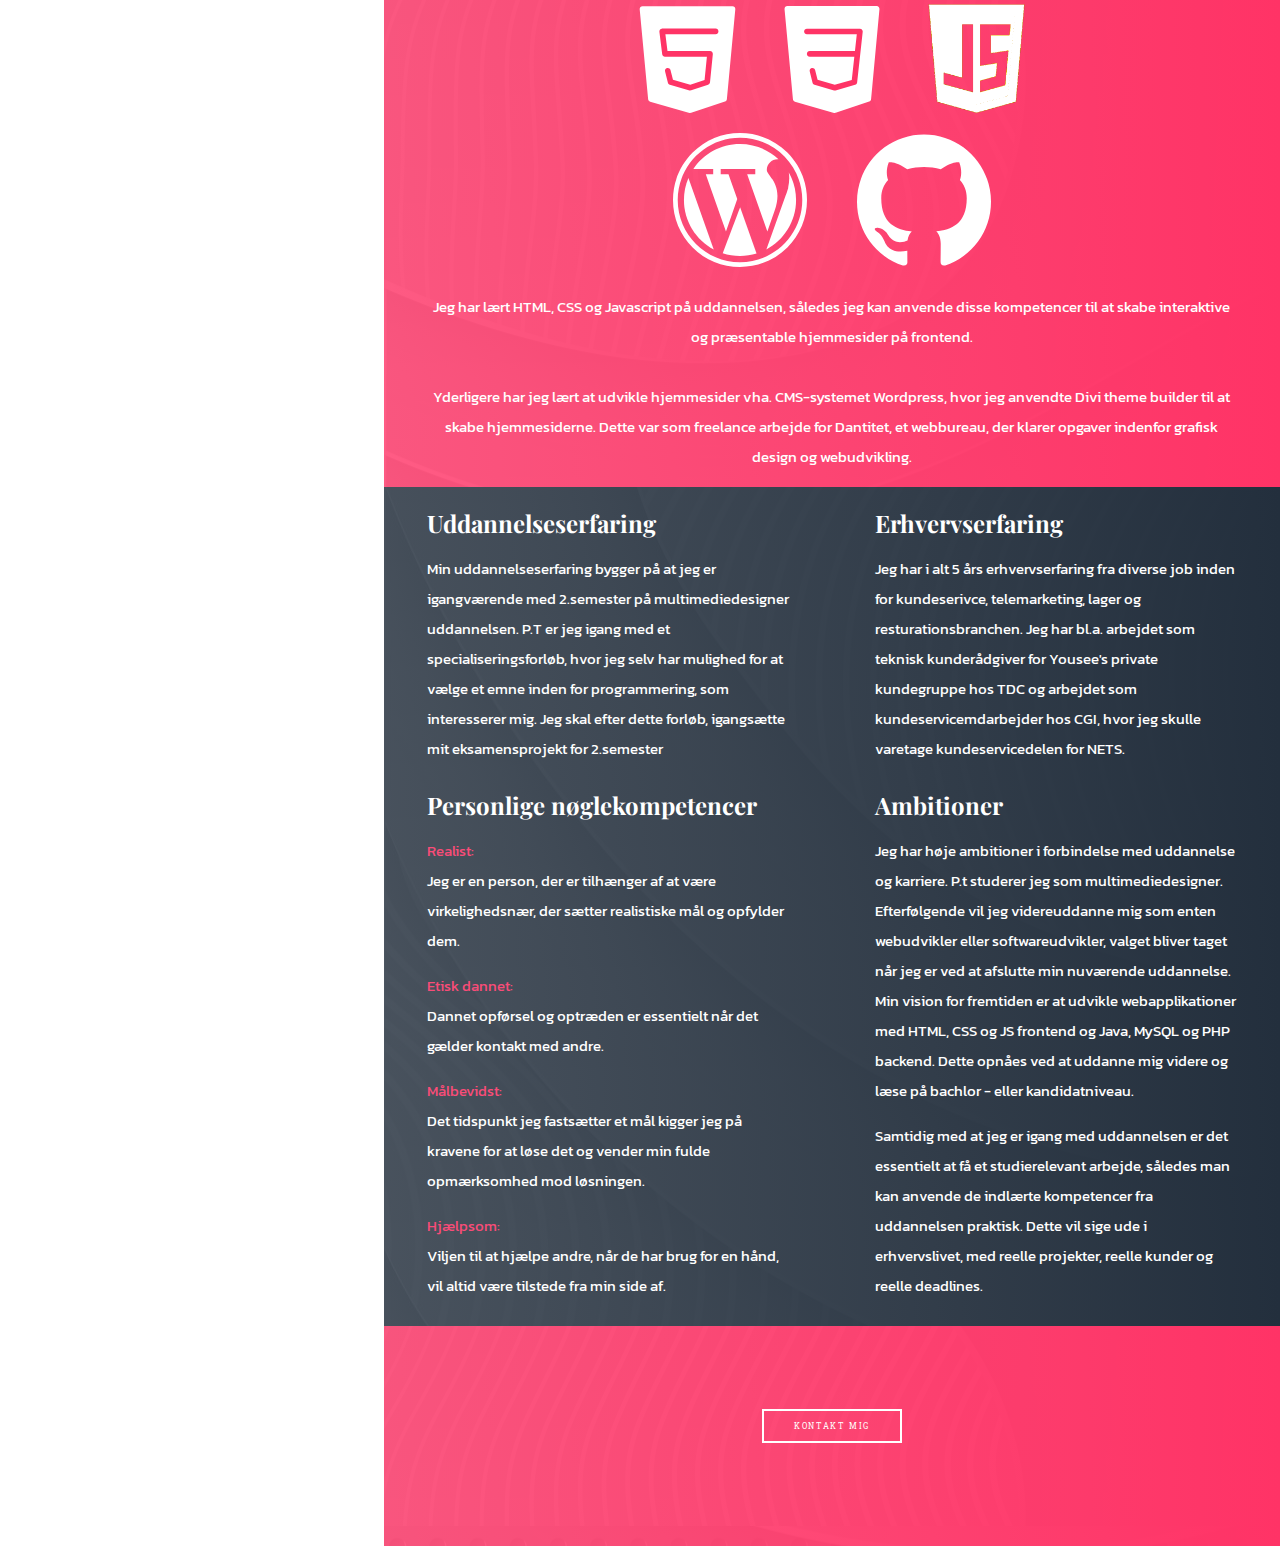
==== commit 94149289: "update" ====
--- a/html/aboutme.html
+++ b/html/aboutme.html
@@ -136,7 +136,7 @@
 
                             </div>
                             <div class="factNumber_content">
-                                <h3 class="Header">MMD</h3>
+                                <h3 class="Header">Datamatiker</h3>
 
                                 <h4 class="Header color">Uddannelse</h4>
 
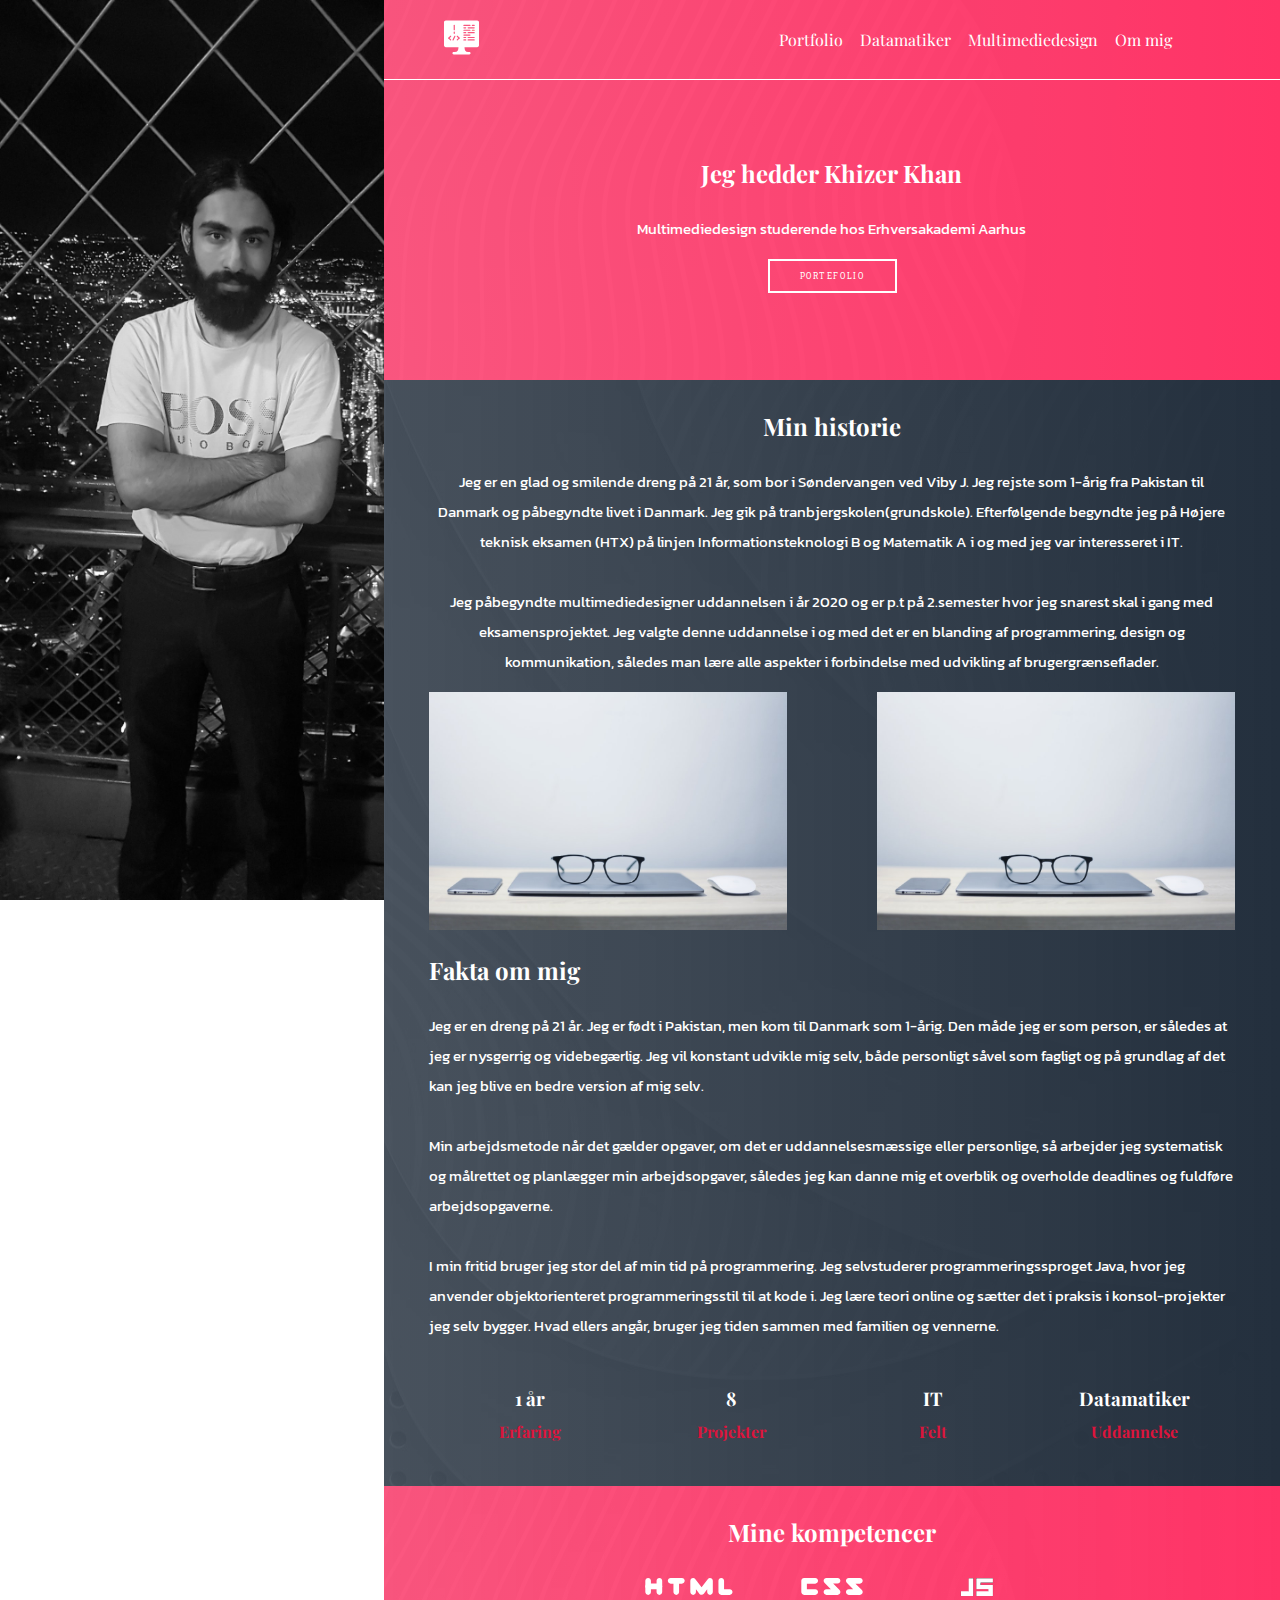
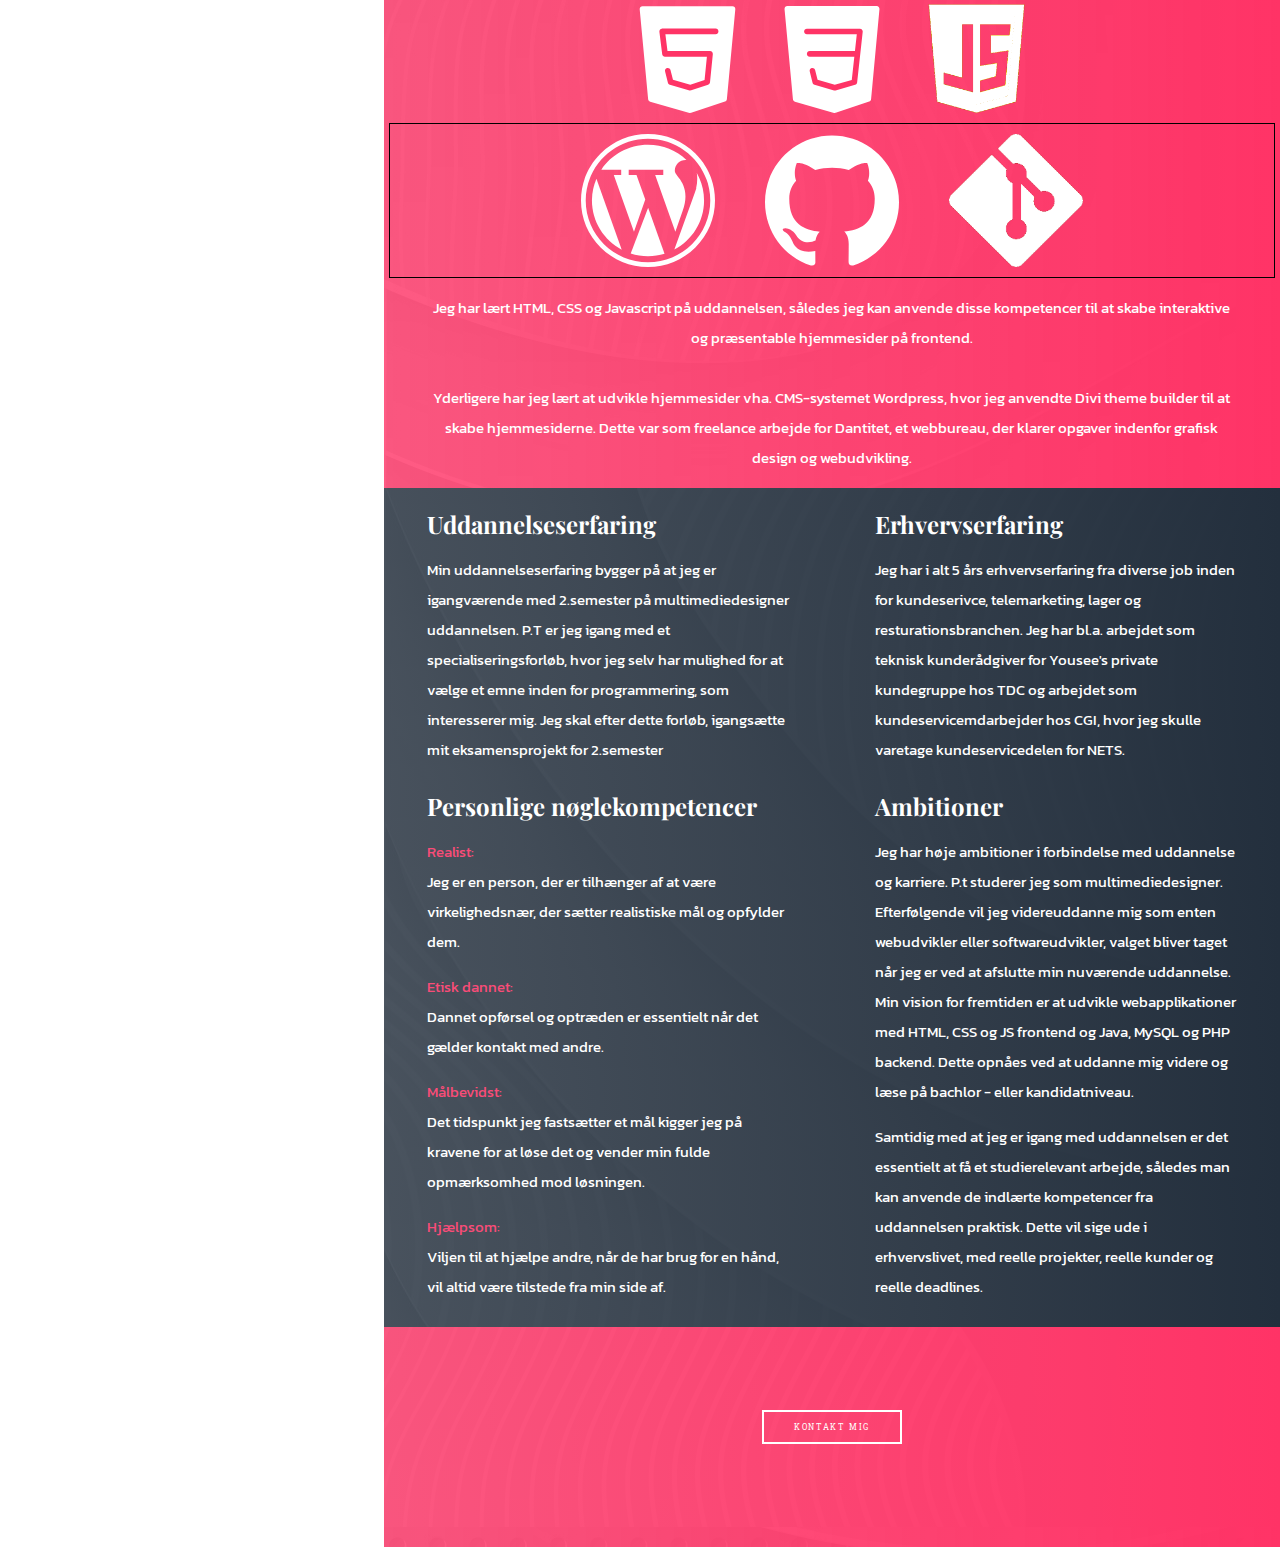
==== commit 2469549c: "Added git_logo in frame-pictures" ====
--- a/html/aboutme.html
+++ b/html/aboutme.html
@@ -169,6 +169,7 @@
                             <div class="word-press frame-pictures">
                                 <img src="../images/wordpress.svg" id="border-radius">
                                 <img src="../images/github.svg" id="border-radius">
+                                <img src="../images/git_logo.png" id="border-radius" class="bigger">
                             </div>
 
                             <p class="text-font">Jeg har lært HTML, CSS og Javascript på uddannelsen, således jeg kan
--- a/css/aboutme.css
+++ b/css/aboutme.css
@@ -39,6 +39,9 @@
 }
 
 */
+
+
+
 
   .highlight {
     color: #f94c78;
@@ -316,6 +319,7 @@
     padding-bottom: 10px;
     display: flex;
     justify-content: center;
+    border: 1px solid black;
   }
 
   .frame-pictures img {
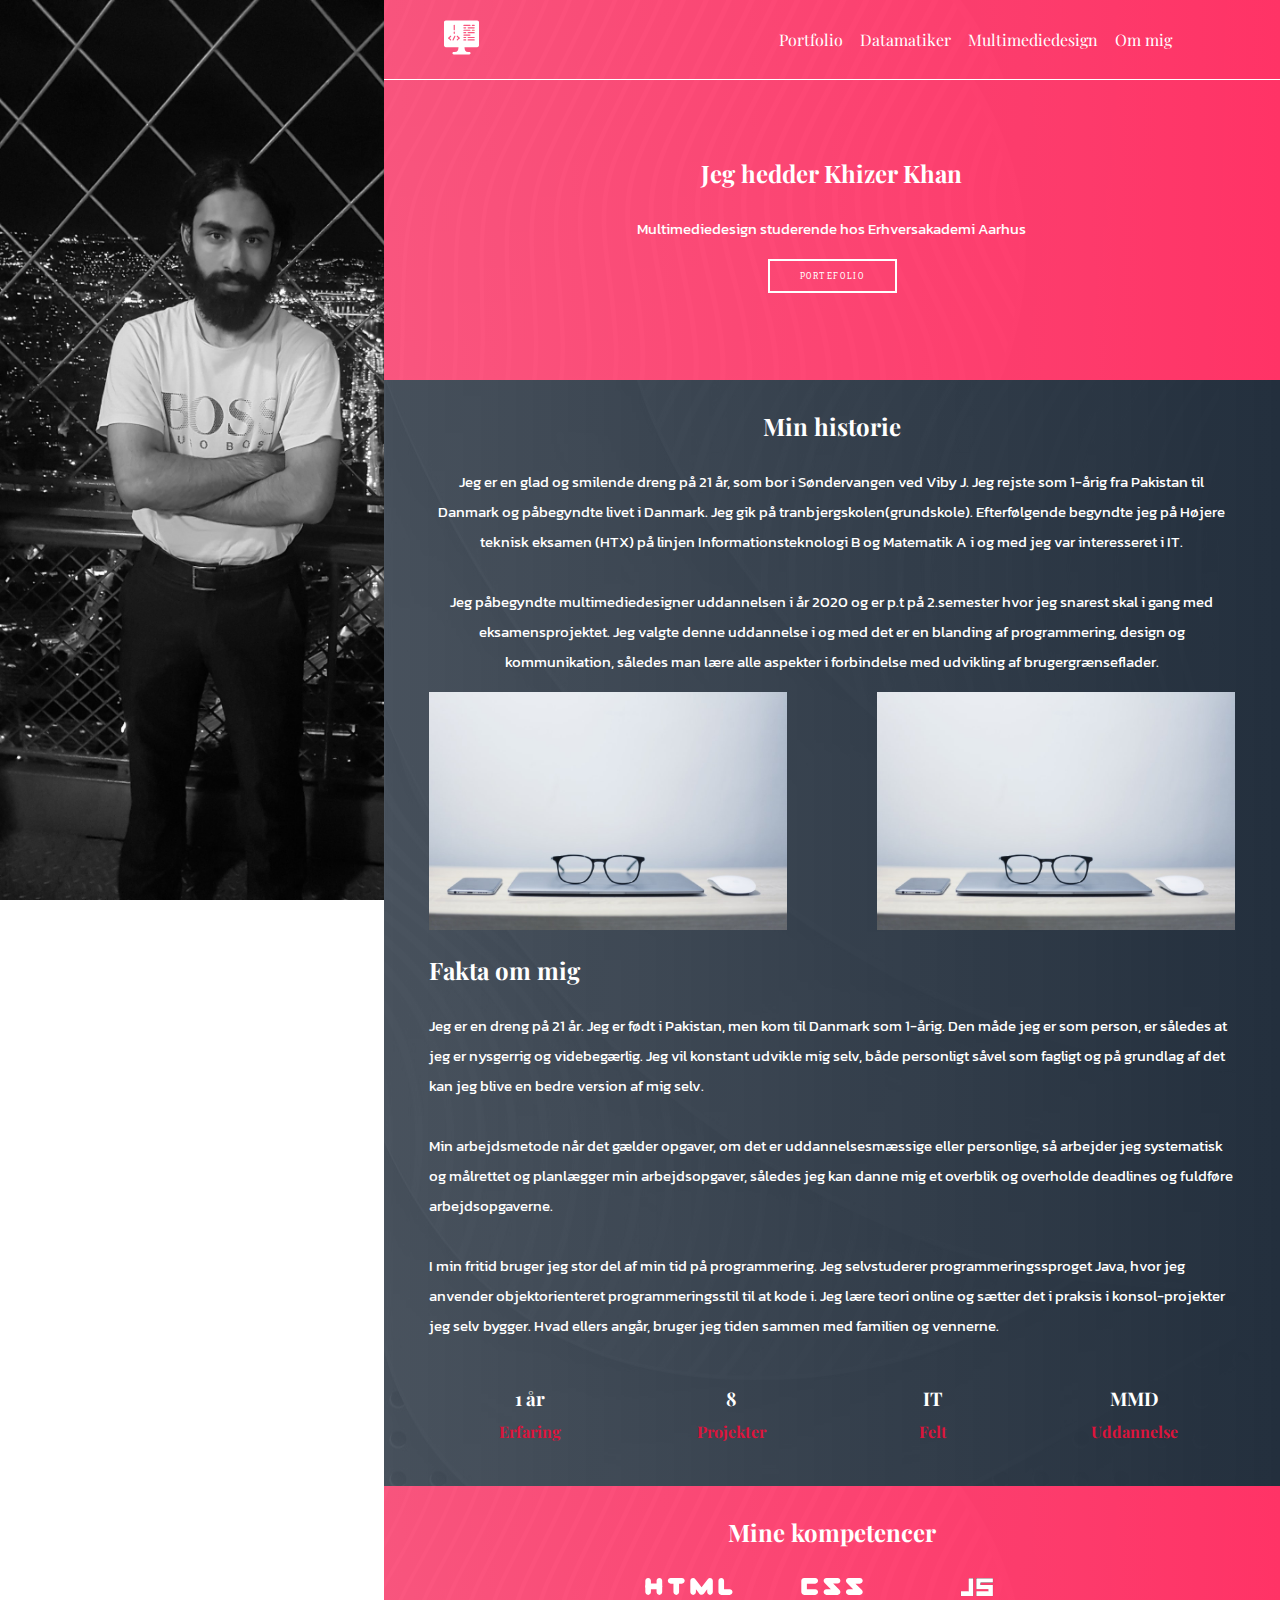
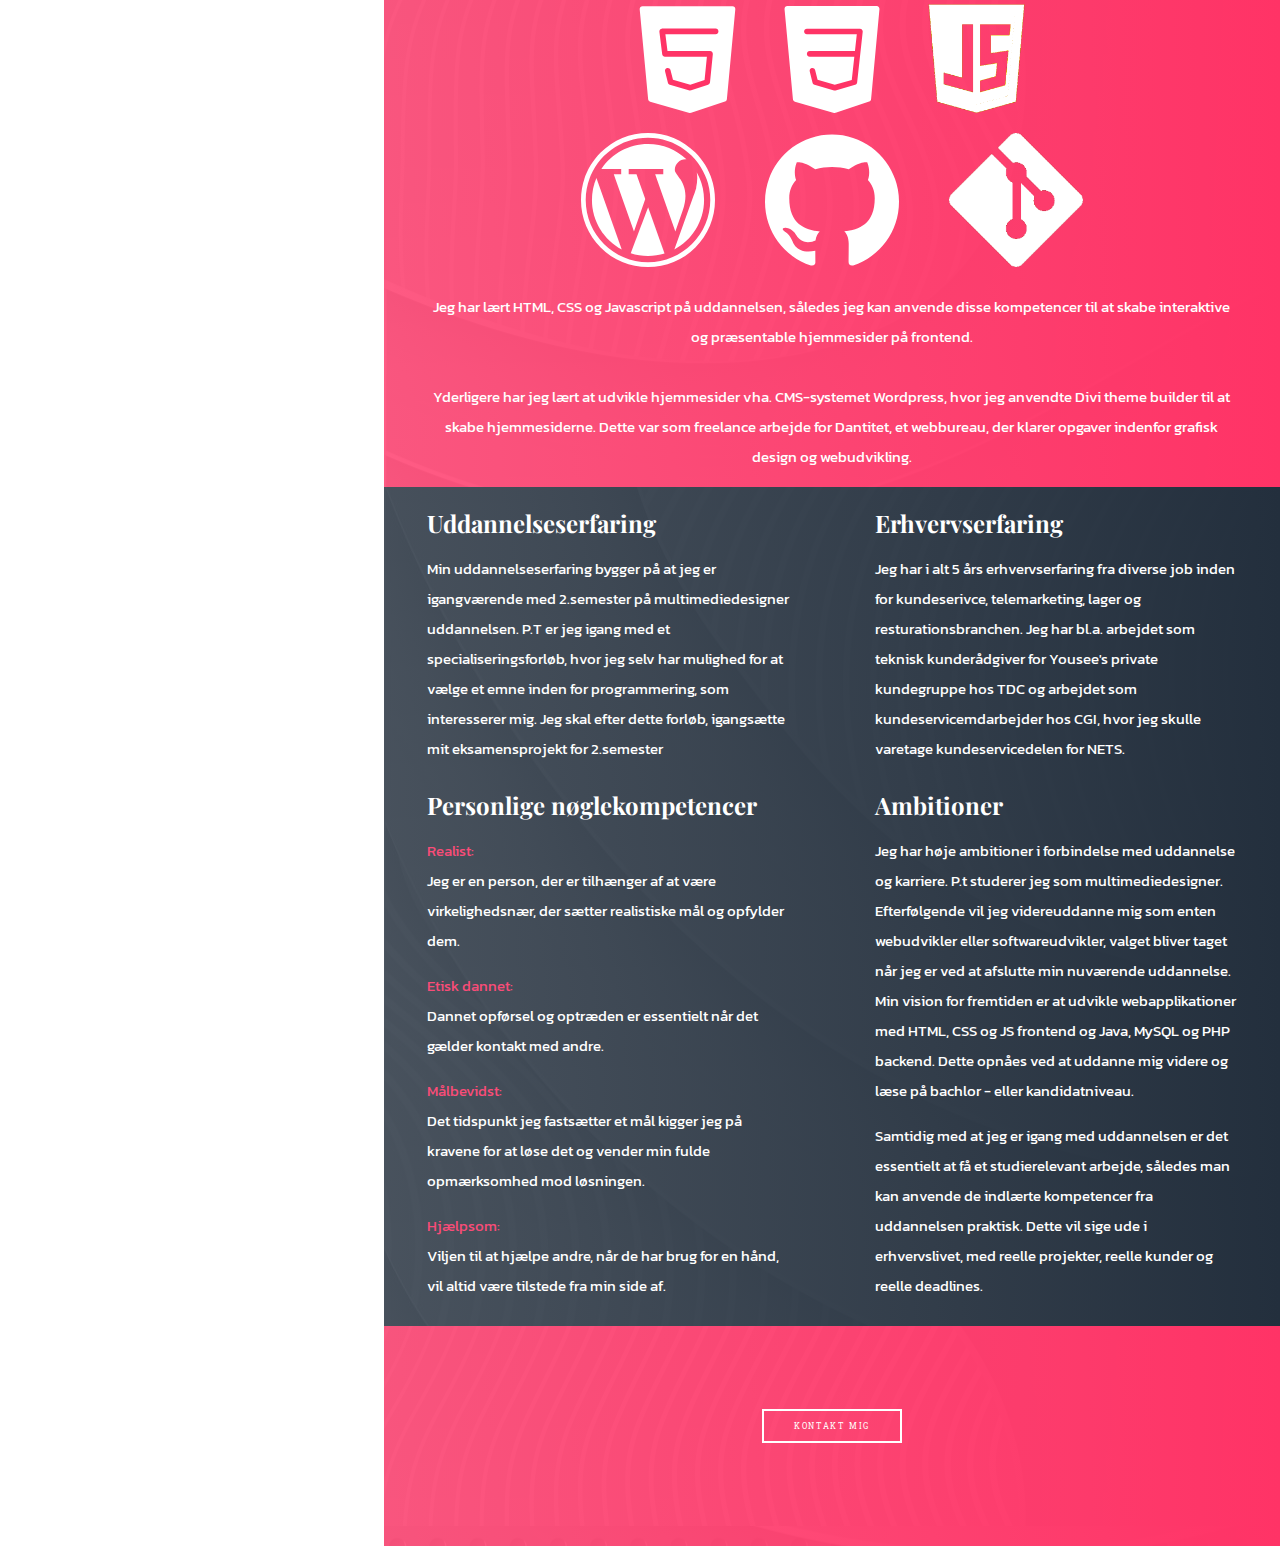
==== commit 858744d0: "changed content" ====
--- a/html/aboutme.html
+++ b/html/aboutme.html
@@ -136,7 +136,7 @@
 
                             </div>
                             <div class="factNumber_content">
-                                <h3 class="Header">Datamatiker</h3>
+                                <h3 class="Header">MMD</h3>
 
                                 <h4 class="Header color">Uddannelse</h4>
 
--- a/css/aboutme.css
+++ b/css/aboutme.css
@@ -319,7 +319,6 @@
     padding-bottom: 10px;
     display: flex;
     justify-content: center;
-    border: 1px solid black;
   }
 
   .frame-pictures img {
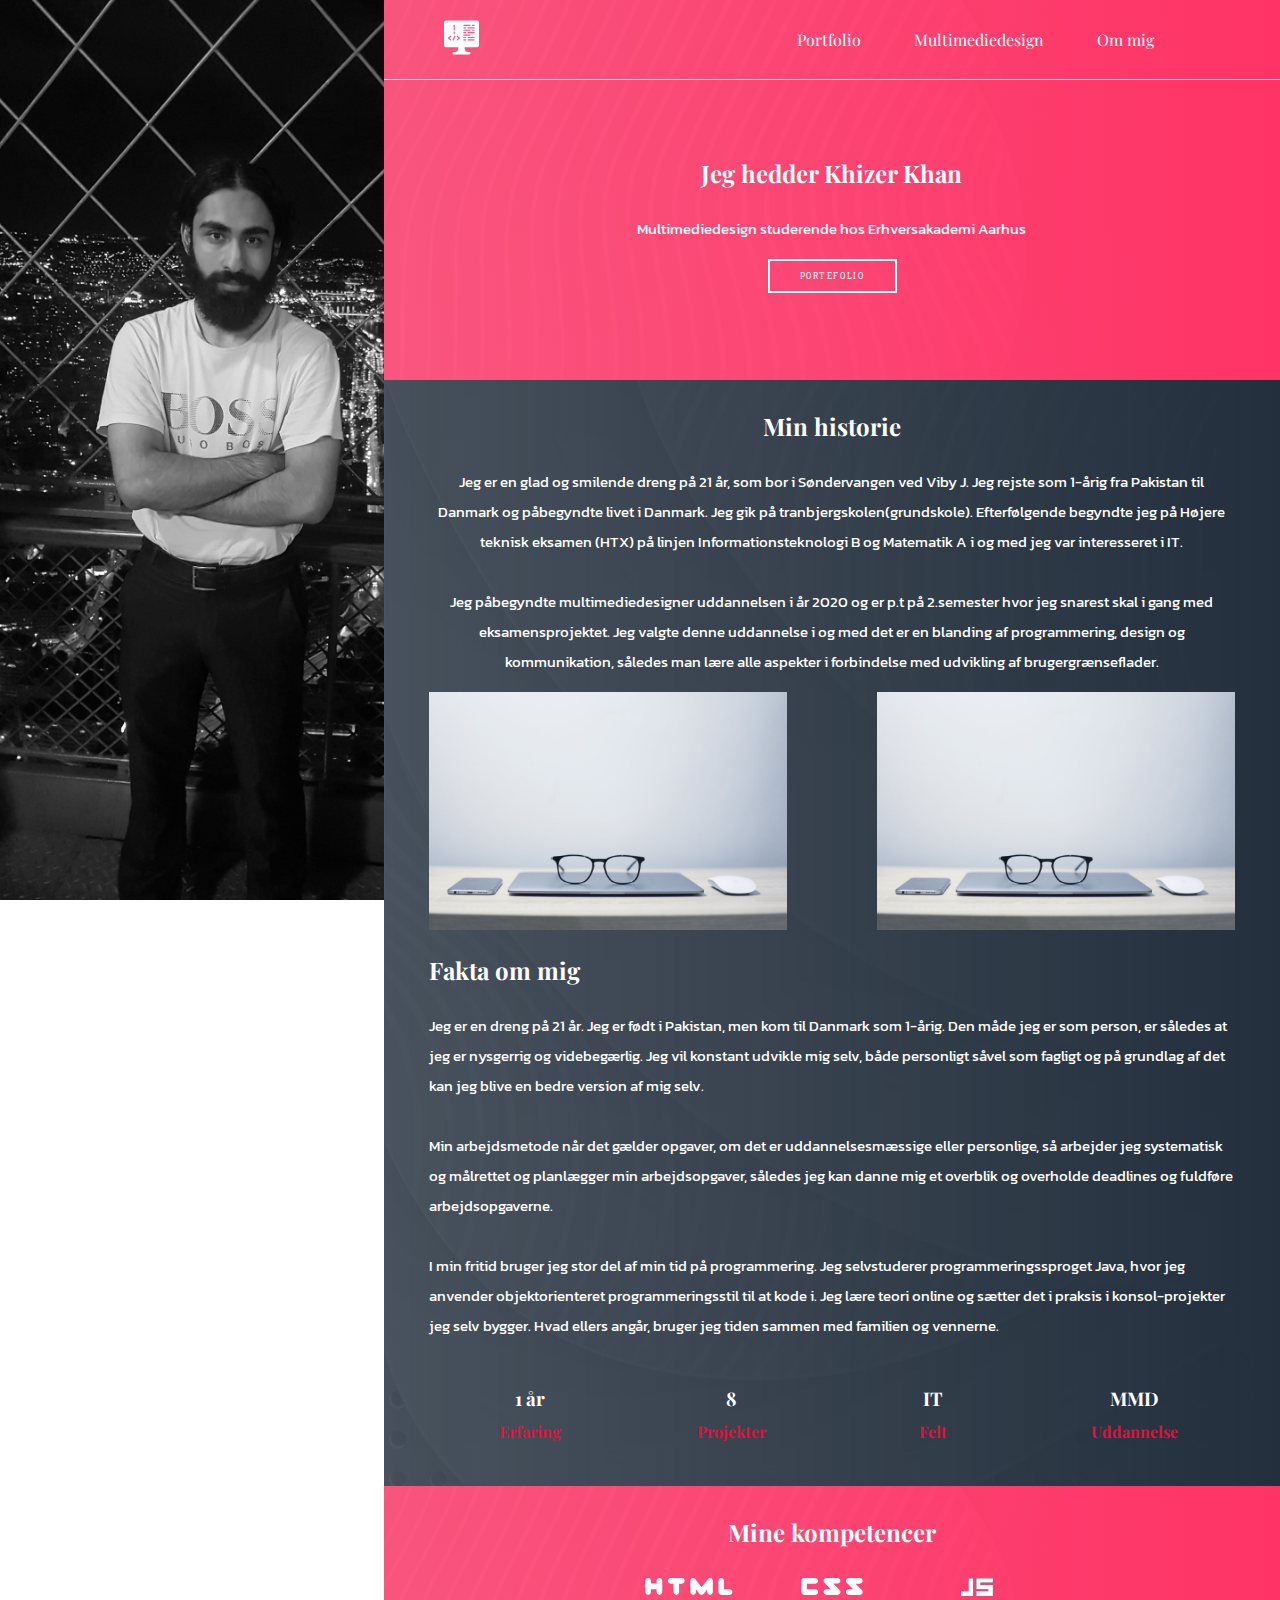
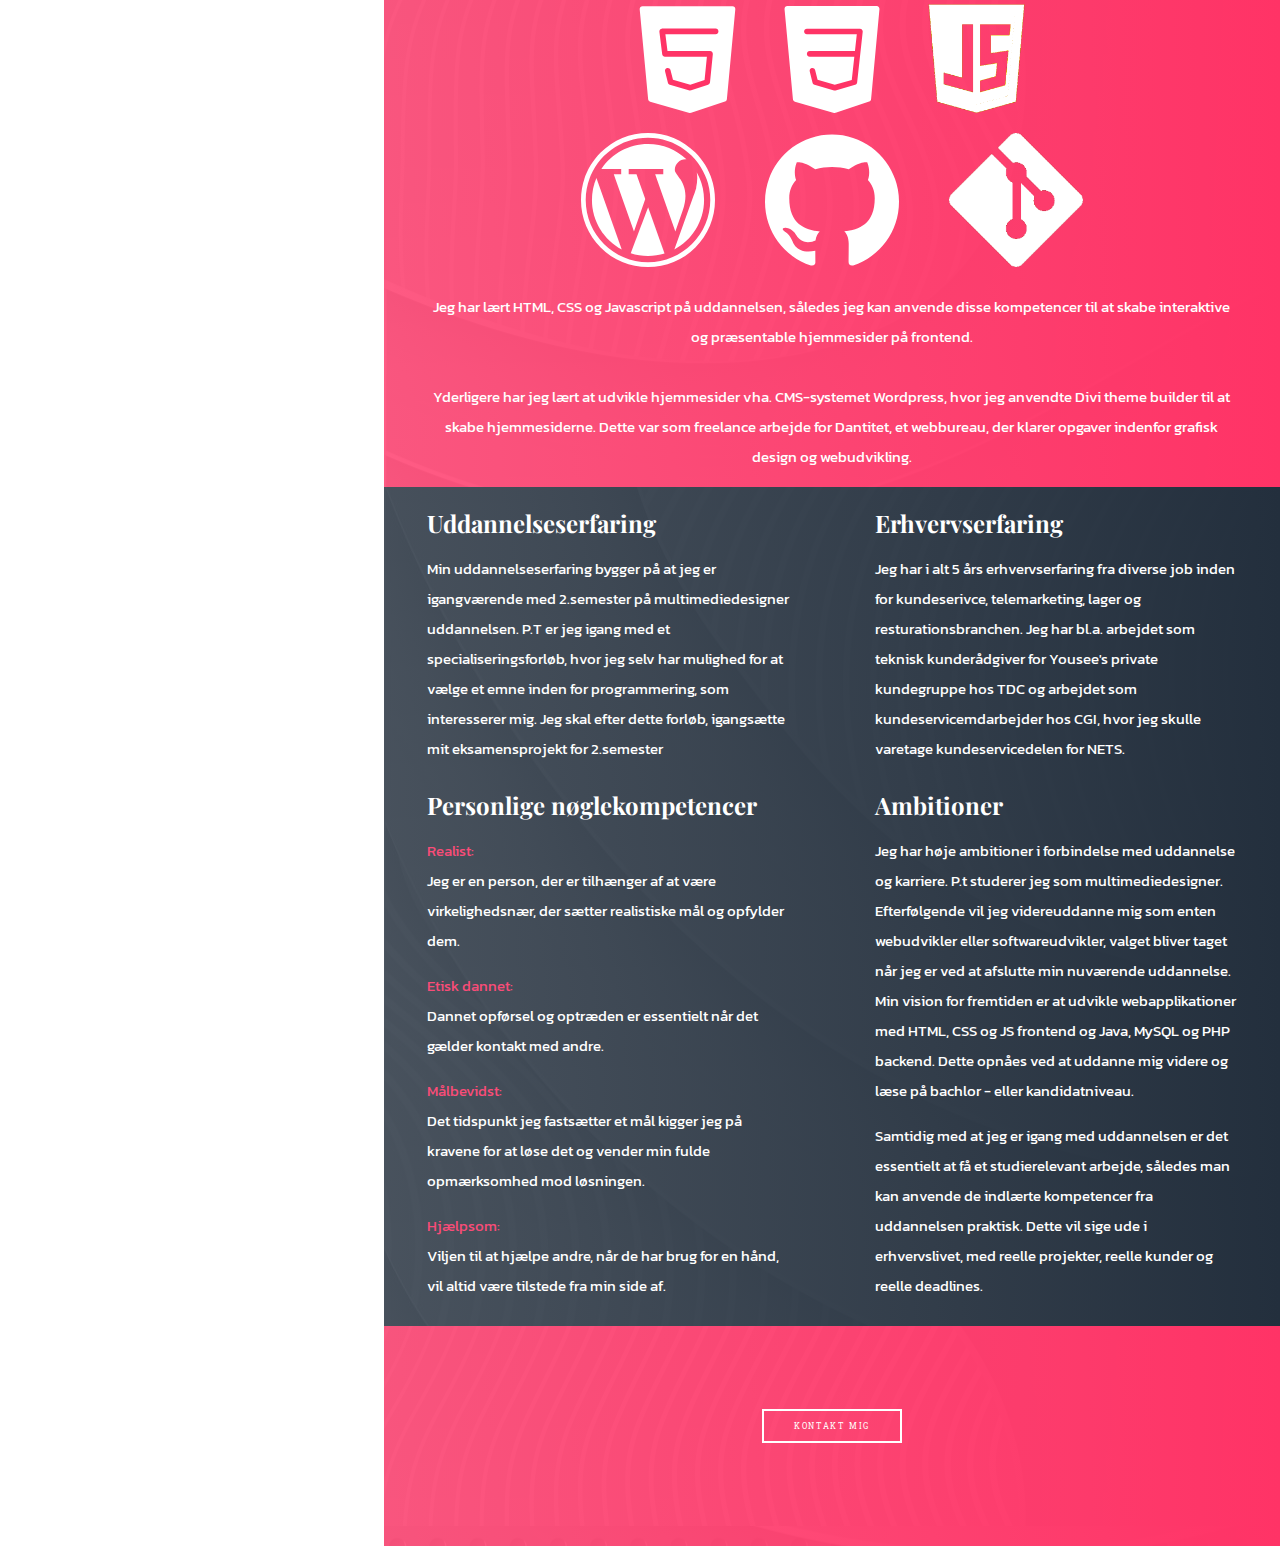
==== commit 3270a62a: "removed a page temporarly" ====
--- a/html/aboutme.html
+++ b/html/aboutme.html
@@ -22,7 +22,7 @@
 
         <ul class="menu">
             <li><a href="PortfoliePage.html">Portfolio</a></li>
-            <li><a href="datamatiker.html">Datamatiker</a></li>
+            <li class="hidden"><a href="datamatiker.html" class="hidden">Datamatiker</a></li>
             <li><a href="multimediedesign.html">Multimediedesign</a></li>
             <li><a href="aboutme.html">Om mig</a></li>
 
@@ -42,10 +42,10 @@
                 <li>Portfolio</li>
             </a>
 
-            <a href="../html/datamatiker.html">
+            <a href="../html/datamatiker.html" class="hidden">
                 <li >Datamatiker</li>
 
-            <a href="../html/multimediedesign.html">
+            <a href="../html/multimediedesign.html" >
                 <li>Multimediedesign</li>
             </a>
            
